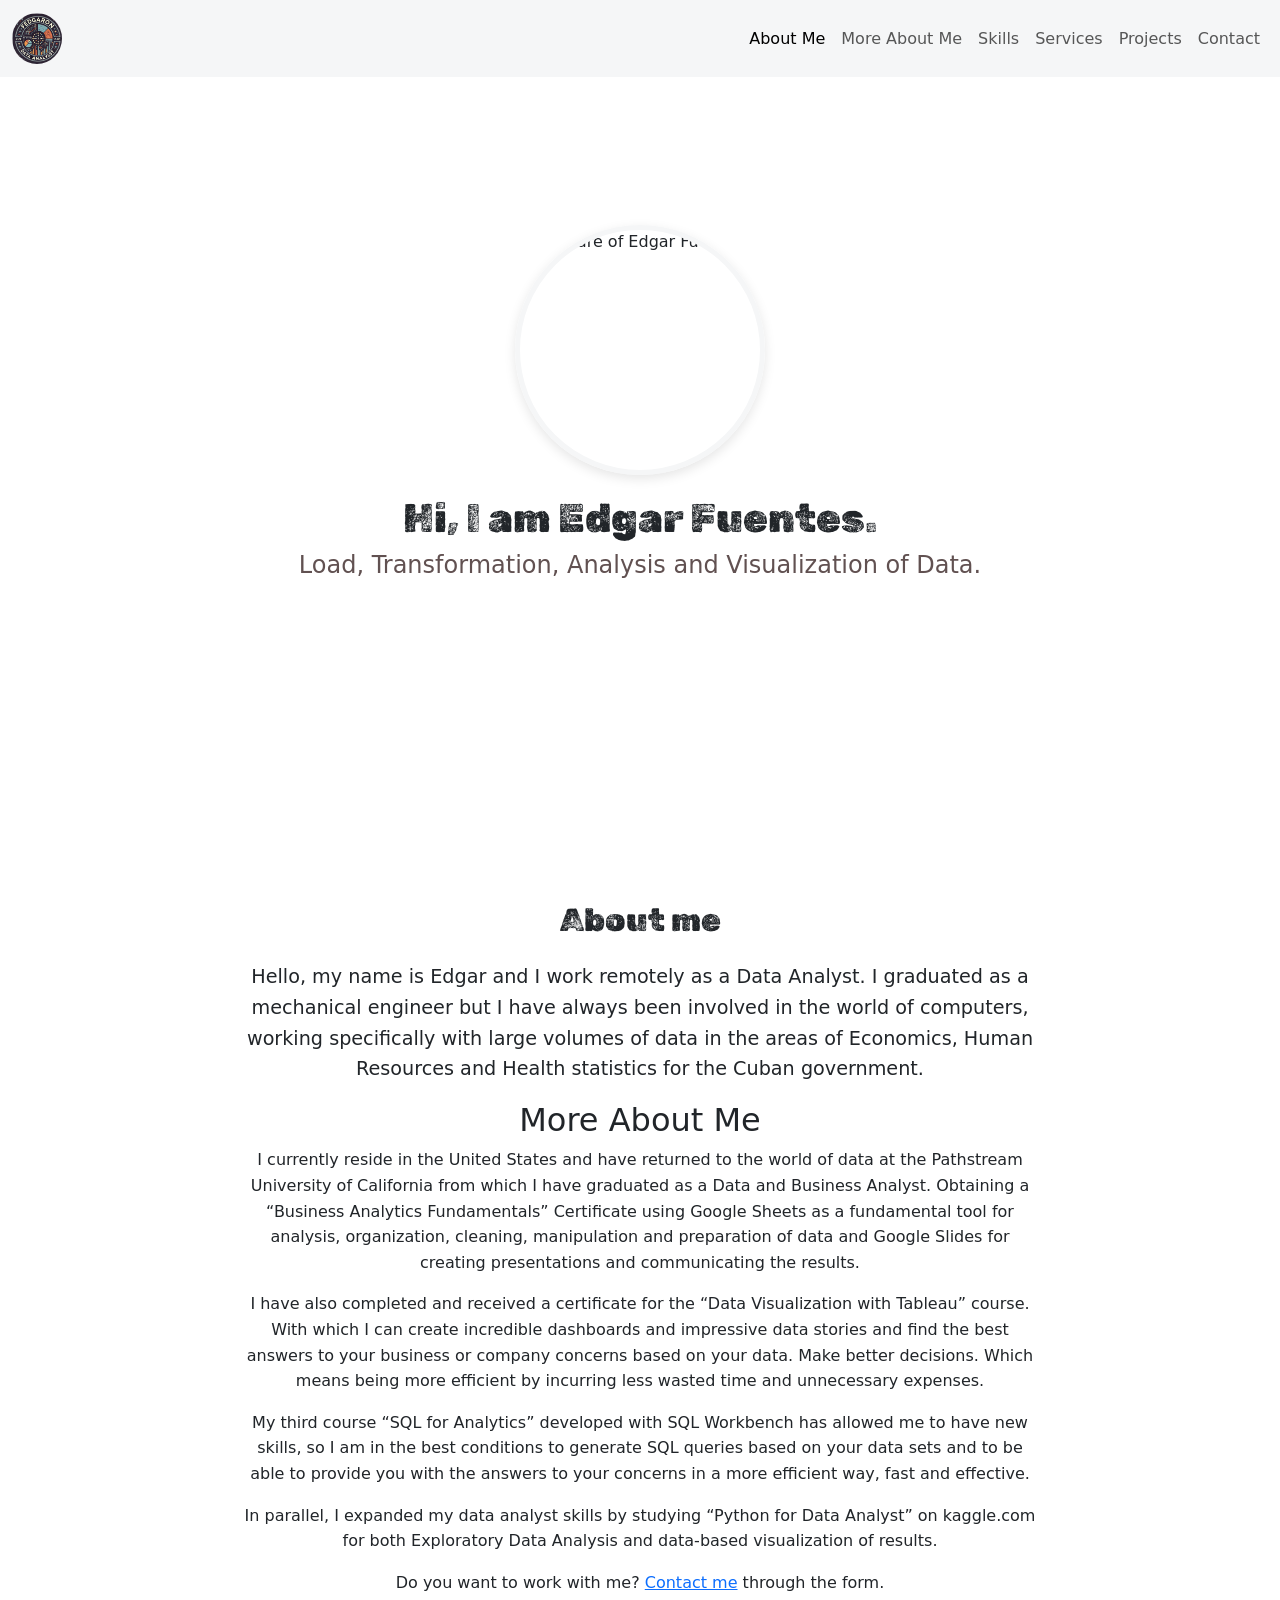
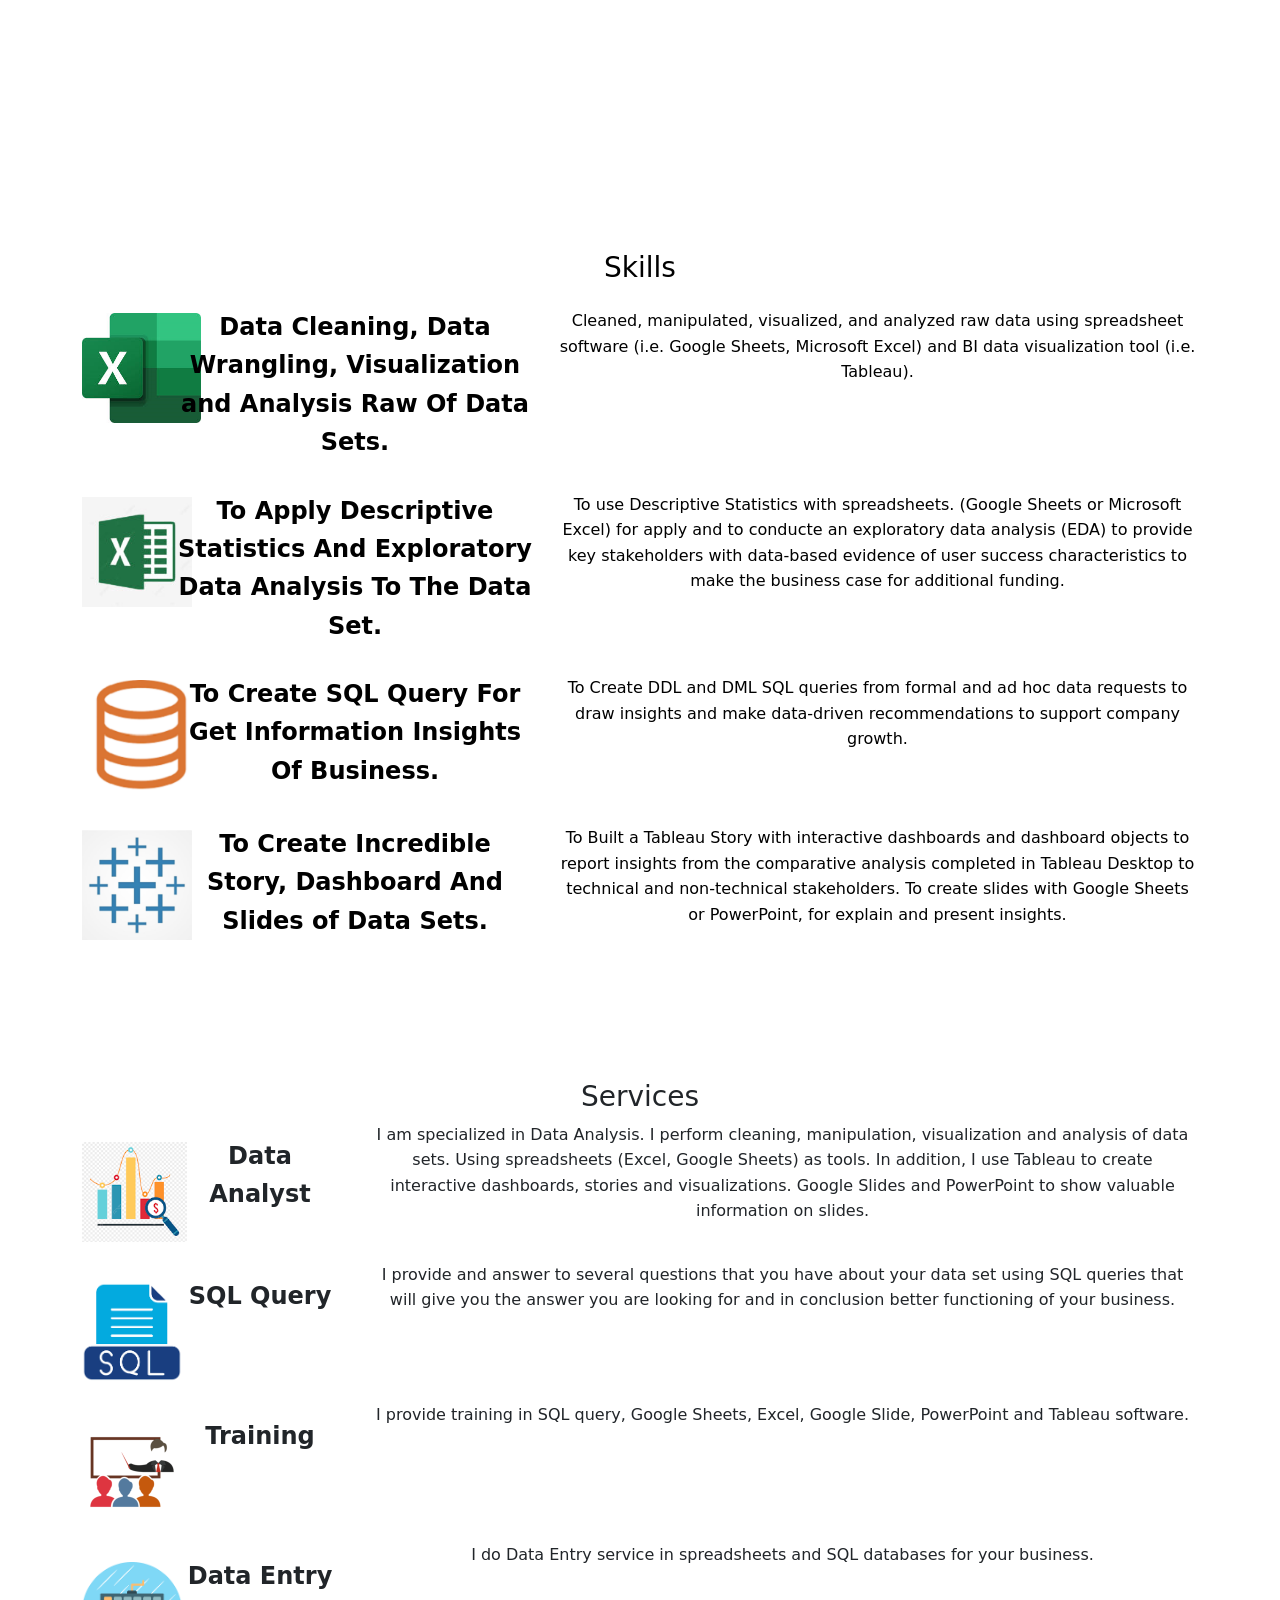
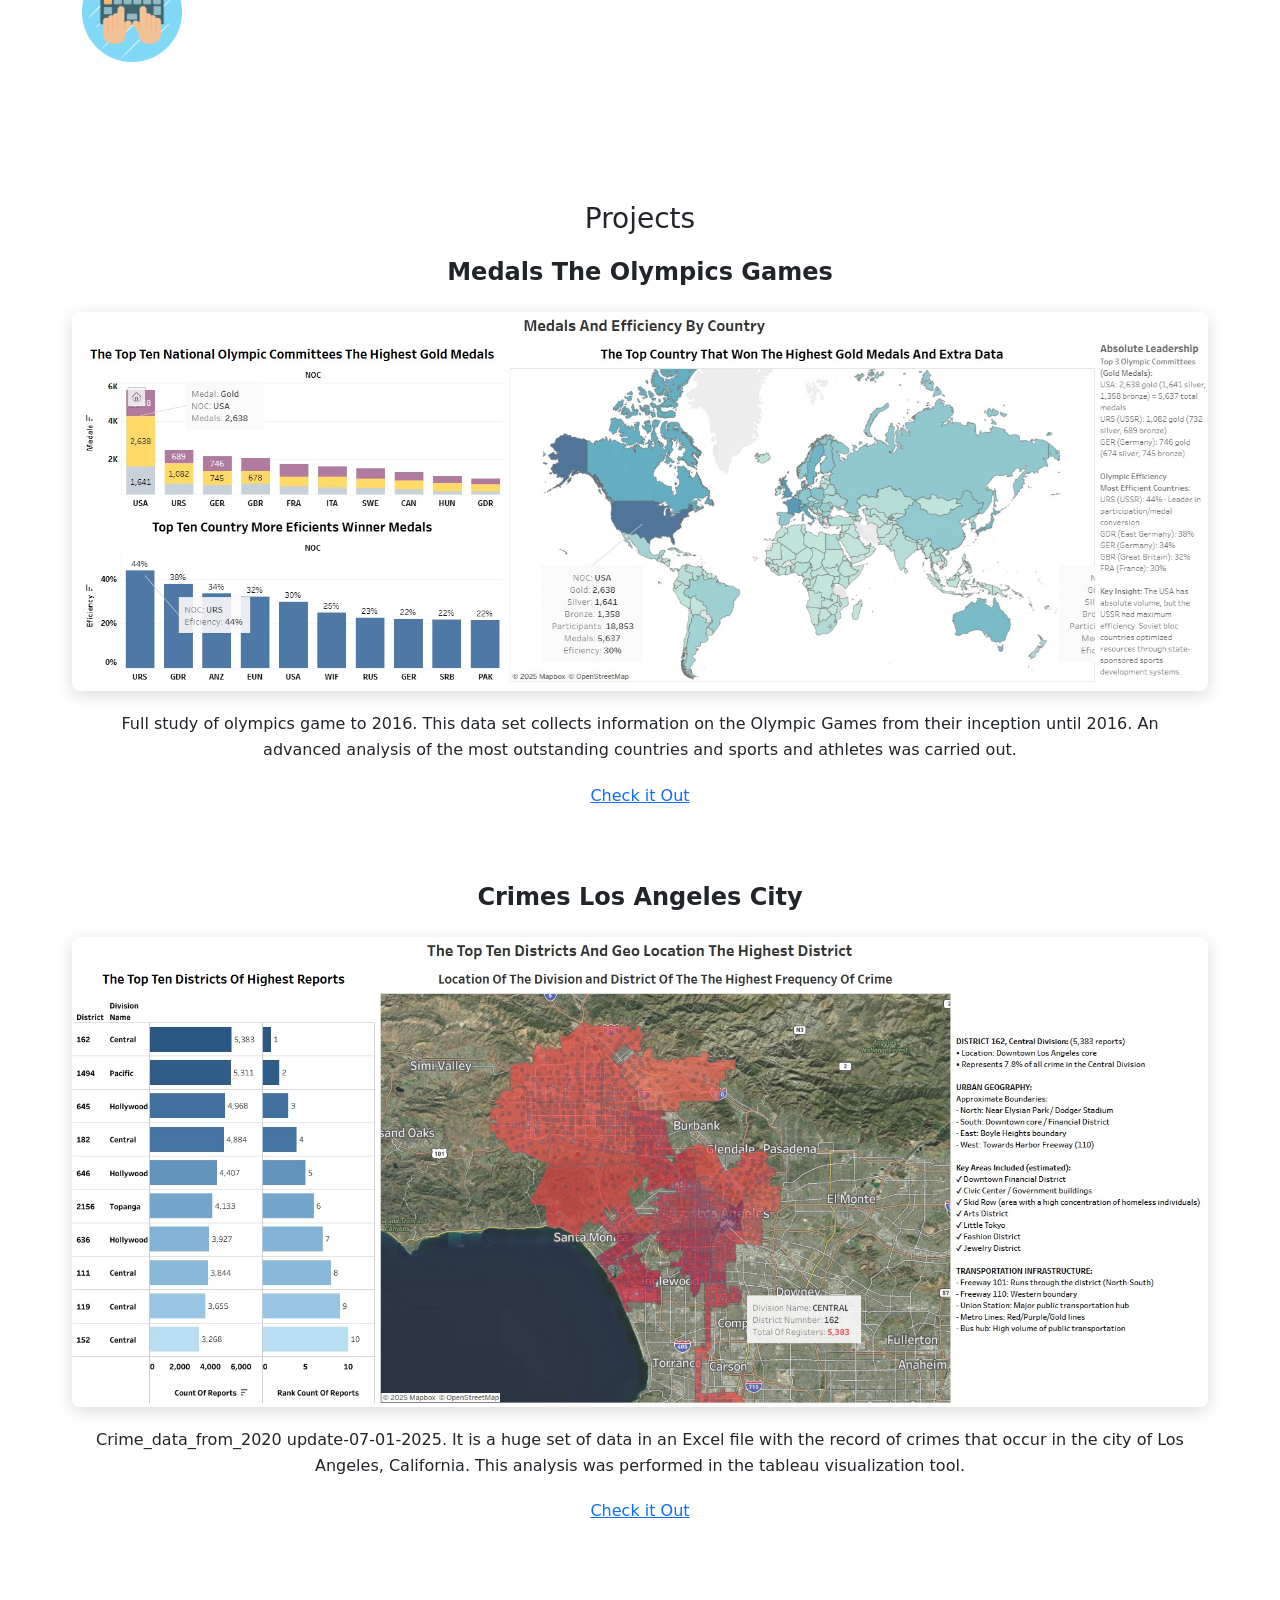
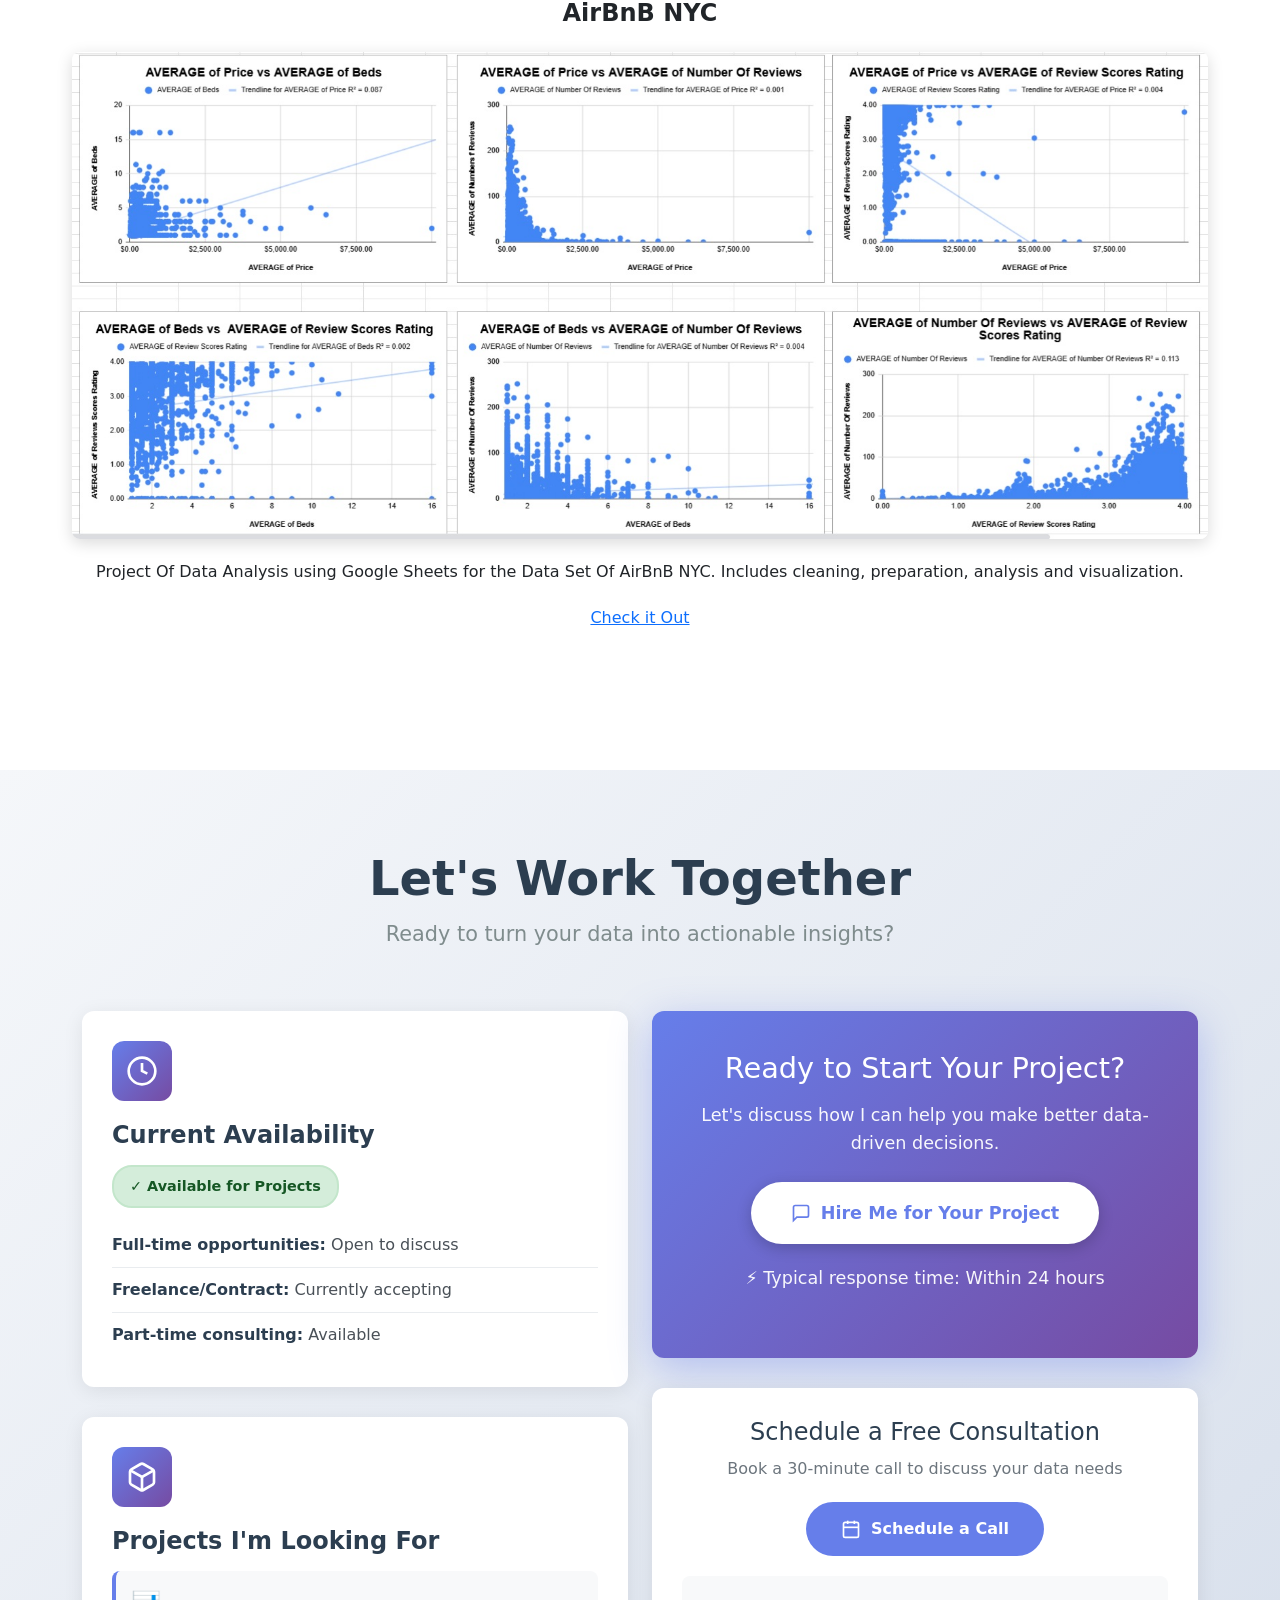
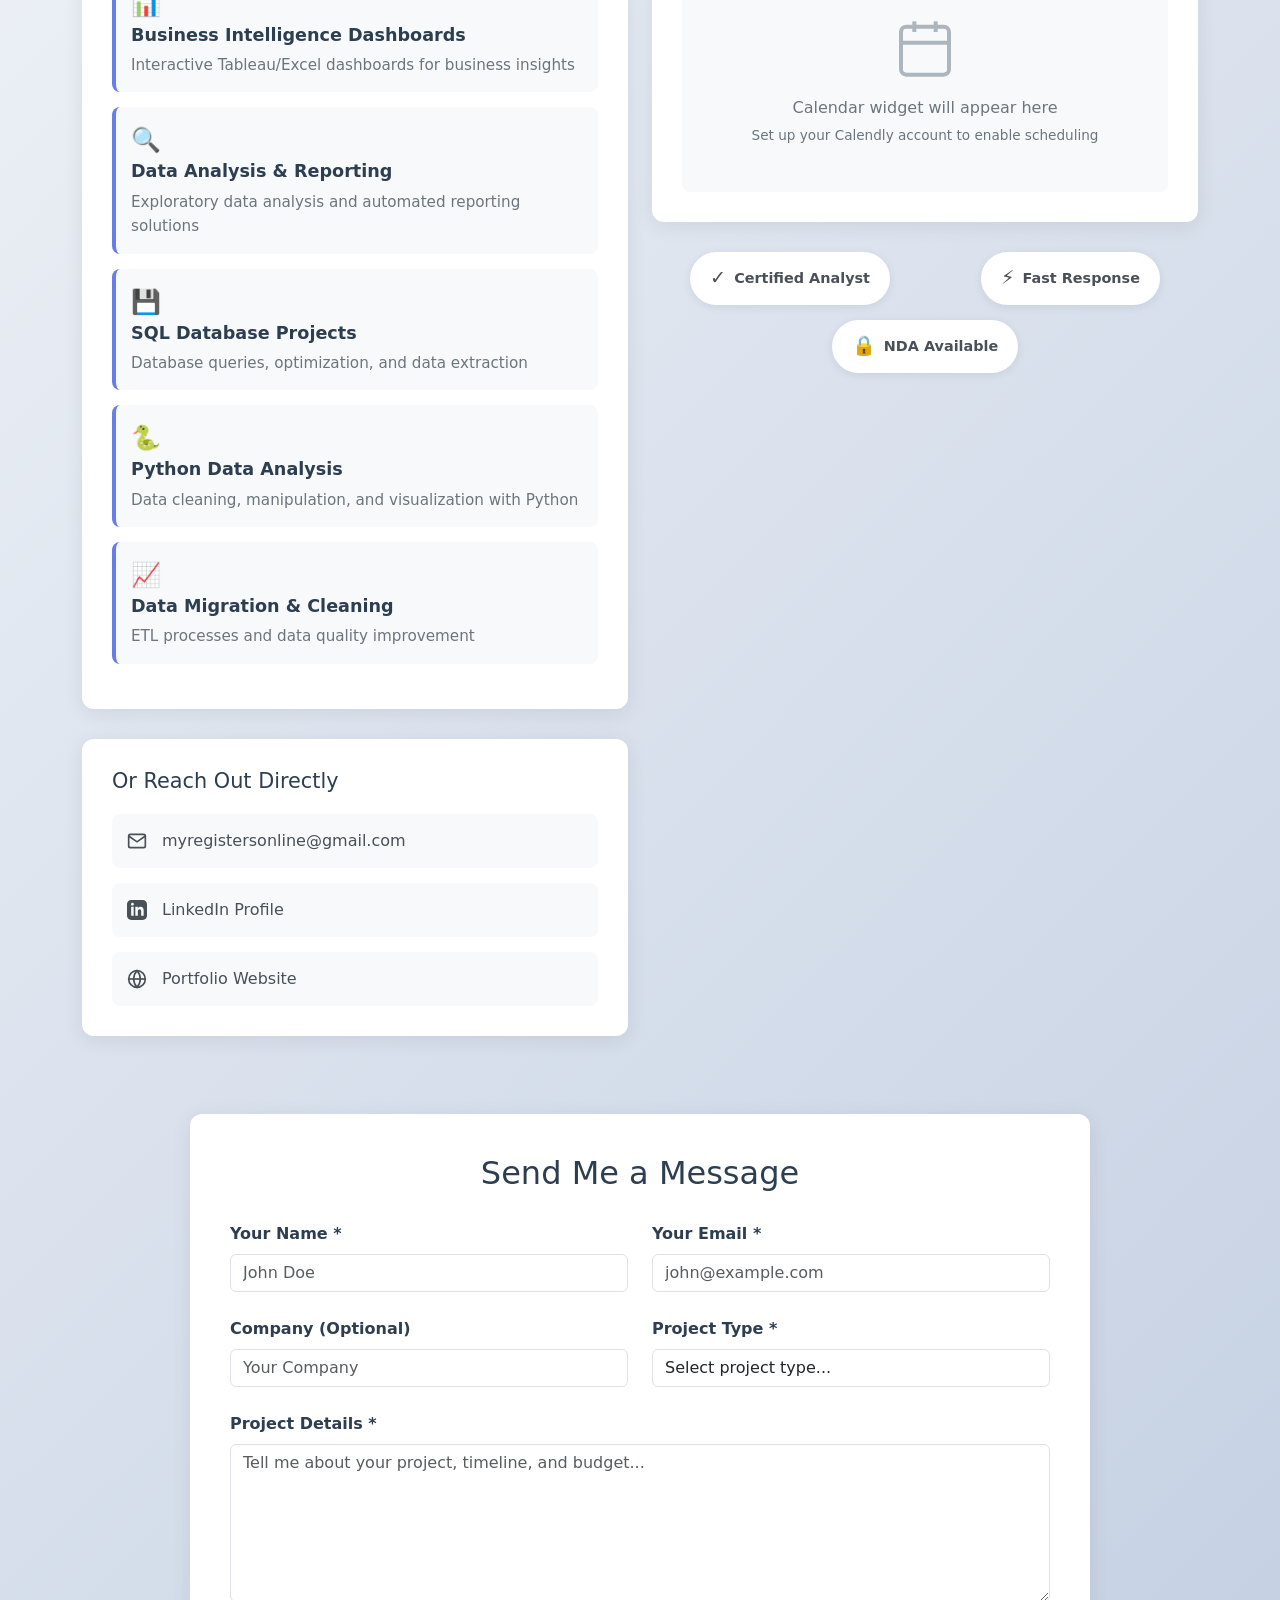
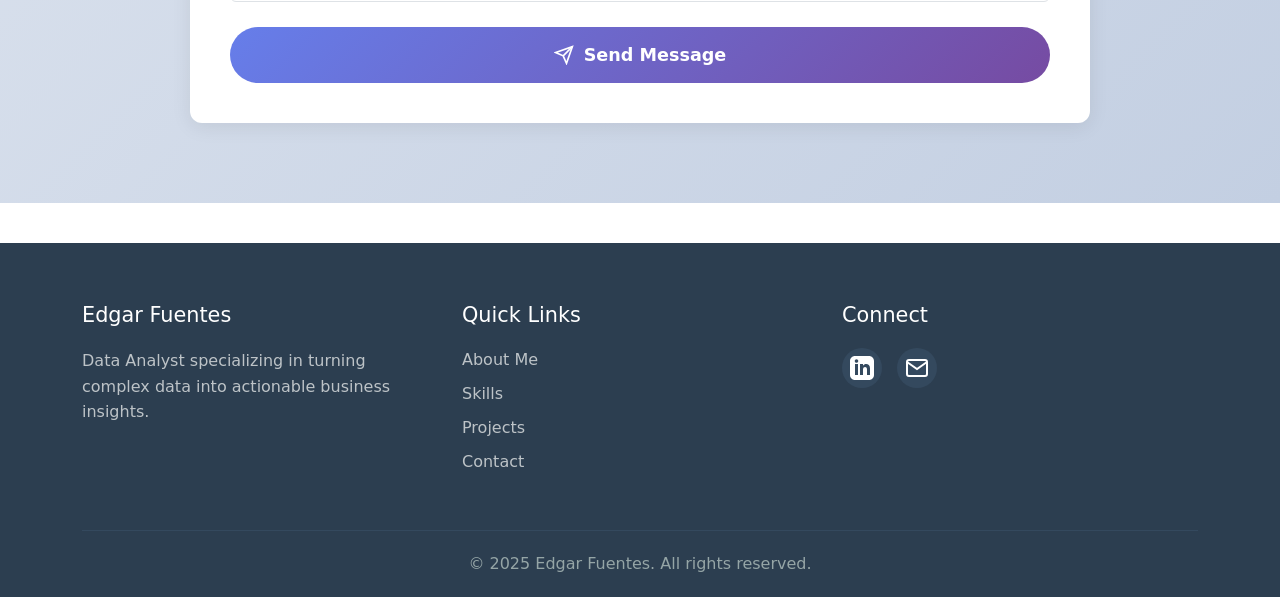
==== index.html @ d20f0233 "Update Calendly links in index.html" ====
<!DOCTYPE html>
<html lang="en">
    <head>
        <!-- meta datos -->
        <meta charset="UTF-8">
        <meta name="viewport" content="width=device-width, initial-scale=1.0">
        <meta name="author" content="Edgar Fuentes.">
        <meta name="description" content="Portfolio of Data Analyst of Edgar Fuentes.">
        <meta name="keywords" content="data entry, load and transform data, clean data, data vizualization, sql for data analysis, excel for data analysis, data wrangling, stadistics for analyst, python for data analyst, R for data analyst">

        <!-- mis estilos css -->
        <link rel="stylesheet" href="css/mistyles.css">

        <!-- favicon -->
        <link rel="icon" href="img/favicon/favicon2.png" type="img/x-icon">

        <!-- titulo de la ventana -->
        <title>Edgar Fuentes. | Data Analyst.</title>

        <!-- bootstrap css -->  
            <!-- 
                <link href="https://cdn.jsdelivr.net/npm/bootstrap@5.3.3/dist/css/bootstrap.min.css" rel="stylesheet" integrity="sha384-QWTKZyjpPEjISv5WaRU9OFeRpok6YctnYmDr5pNlyT2bRjXh0JMhjY6hW+ALEwIH" crossorigin="anonymous"> 
            -->
        <link rel="stylesheet" href="css/bootstrap.min.css">
        
        <!-- bootstrap icons -->
        <!-- 
            <link rel="stylesheet" href="https://cdn.jsdelivr.net/npm/bootstrap-icons@1.11.3/font/bootstrap-icons.min.css">
         -->
        <link rel="stylesheet" href="bootstrap-icons/bootstrap-icons-1.11.3/font/bootstrap-icons.min.css">

        <!-- letras desde google fonts -->
        <link rel="preconnect" href="https://fonts.googleapis.com">
        <link rel="preconnect" href="https://fonts.gstatic.com" crossorigin>
        <link href="https://fonts.googleapis.com/css2?family=Rubik+Dirt&display=swap" rel="stylesheet">

    </head>



    <body>

        <!-- task1: barra de navegacion con bootstrap -->
        <!-- ayuda de bootstrap -->
        <nav class="navbar navbar-expand-md navbar-light ">   
          <!-- bg-body-tertiary -->
          <div class="container-fluid">
                
            <button class="navbar-toggler" type="button" data-bs-toggle="collapse" data-bs-target="#navbarToggler" aria-controls="navbarToggler" aria-expanded="false" aria-label="Toggle navigation">
                  <span class="navbar-toggler-icon"></span>
            </button>

              <div class="collapse navbar-collapse" id="navbarToggler">
                  
                  <a class="navbar-brand" href="#"> <img src="img/logo/LOGO_EF_rojon.png" width="50" alt="Logo of page web" class="rounded-circle"> </a>
                  

                  <ul class="navbar-nav d-flex justify-content-center align-items-center" >
                    <li class="nav-item">
                      <a class="nav-link active" aria-current="page" href="#about-me">About Me</a>
                    </li>
                    <li class="nav-item">
                      <a class="nav-link" href="#more-about-me">More About Me</a>
                    </li>
                    <li class="nav-item">
                      <a class="nav-link" href="#skills">Skills</a>
                    </li>
                      <li class="nav-item">
                      <a class="nav-link" href="#services">Services</a>
                    </li>
                    <li class="nav-item">
                      <a class="nav-link" href="#projects">Projects</a>
                    </li>
                    <li class="nav-item">
                      <a class="nav-link" href="#pie">Contact</a>
                    </li>
                  
                  </ul>

              </div>

          </div>
        </nav>


        <!-- seccion principal o hero -->
        <section class="hero align-items-stretch">
          <div class="hero-principal d-flex flex-column justify-content-center align-items-center">
            <img class="hero-imagen-perfil" src="img/mifoto/EDGARPNGPF2.png" alt="Picture of Edgar Fuentes.">

            <h1>Hi, I am Edgar Fuentes.</h1>

            <h2>Load, Transformation, Analysis and Visualization of Data.</h2>


          </div>

          <!-- <div class="hero-inferior" >
            <img class="hero-inferior-imagen img-fluid" src="img/mifoto/ImgAlternaDA.png" alt="Description of skills with imagens">
            
          </div> -->

        </section>


        <!-- seccion about-me -->
        <section class="about-me dark-section" id="about-me">
          <div class="contenedor">
            <h2 class="title-section" >About me</h2>
            <p class="text-section">Hello, my name is Edgar and I work remotely as a Data Analyst. I graduated as a mechanical engineer 
              but I have always been involved in the world of computers, working specifically with large volumes of data in the areas 
              of Economics, Human Resources and Health statistics for the Cuban government.</p>
          
            <h2 id="more-about-me">More About Me</h2>
            <p>I currently reside in the United States and have returned to the world of data at the Pathstream University of California 
            from which I have graduated as a Data and Business Analyst. Obtaining a “Business Analytics Fundamentals” Certificate using 
            Google Sheets as a fundamental tool for analysis, organization, cleaning, manipulation and preparation of data and Google 
            Slides for creating presentations and communicating the results.
            </p>
            <p>I have also completed and received a certificate for the “Data Visualization with Tableau” course. With which I can create 
            incredible dashboards and impressive data stories and find the best answers to your business or company concerns based on 
            your data. Make better decisions. Which means being more efficient by incurring less wasted time and unnecessary expenses.
            </p>
            <p>My third course “SQL for Analytics” developed with SQL Workbench has allowed me to have new skills, so I am in the best 
            conditions to generate SQL queries based on your data sets and to be able to provide you with the answers to your concerns 
            in a more efficient way, fast and effective.
            </p>             
            <p>In parallel, I expanded my data analyst skills by studying “Python for Data Analyst” on kaggle.com for both Exploratory 
            Data Analysis and data-based visualization of results.
            </p>          
            <p>Do you want to work with me? <a href="#pie">Contact me</a> through the form.</p>          
          </div>
        </section>


        <!-- seccion skills -->
        <section class="skill clear-section" id="skills">
          <div class="container text-center">
            <h3>Skills</h3>

              <!-- skill1 link to project in excell-->
            <div class="row">
              
               <div class="col-12 col-md-1 columna">
                <a href="https://docs.google.com/spreadsheets/d/11v2DD8eXpqpRfH7jgCNhziT9vA78Yt4o/edit?usp=sharing&ouid=111590815924617377632&rtpof=true&sd=true">
                  <img class="img-skill" src="img/skills/excel-skills.png" >
                </a>
              </div>

              <div class="col-12 col-md-4 columna">
                <p class="title-skill">Data Cleaning, Data Wrangling, Visualization and Analysis Raw Of Data Sets.</p>   
              </div>
     
              <div class="col-12 col-md-7 columna">
                 <p class="paragraph-skill">  Cleaned, manipulated, visualized, and analyzed raw data using spreadsheet software (i.e. Google Sheets, Microsoft Excel) and BI data visualization tool (i.e. Tableau).<p>
              </div>

            </div>

              <!-- skill2 link to project google sheets-->
            <div class="row">
              <div class="col-12 col-md-1 columna">
                <a href="https://docs.google.com/spreadsheets/d/1q_scI_Z-BwaLS7QqM33oXo123ZeXnbiFTMmcVesoud0/edit?usp=sharing">
                  <img class="img-skill" src="img/skills/excel-skills-eda.png">
                </a>
              </div>

              <div class="col-12 col-md-4 columna">
                <p class="title-skill">
                  To Apply Descriptive Statistics And Exploratory Data Analysis To The Data Set.
                </p>
              </div>

              <div  class="col-12 col-md-7 columna">
                <p class="paragraph-skill">
                  To use Descriptive Statistics with spreadsheets. (Google Sheets or Microsoft Excel) for apply and to conducte an exploratory data analysis (EDA) to provide key stakeholders with data-based evidence of user success characteristics to make the business case for additional funding.
                </p>
              </div>
              
            </div>


              <!-- skill3 -->
            <div class="row">
              <div class="col-12 col-md-1 columna">
                <a href="">
                  <img class="img-skill" src="img/skills/sql-skills.png">
                </a>
              </div>

              <div class="col-12 col-md-4 columna">
                <p class="title-skill">
                  To Create SQL Query For Get Information Insights Of Business.
                </p>
              </div>

              <div  class="col-12 col-md-7 columna">
                <p class="paragraph-skill">
                  To Create DDL and DML SQL queries from formal and ad hoc data requests to draw insights and make data-driven recommendations to support company growth.
                </p>
              </div>
              
            </div>


            <!-- skill4 -->
            <div class="row">
              <div class="col-12 col-md-1 columna">
                  <!--a href="https://public.tableau.com/views/crunchbaseuupdate/StoryOfParticipantsAndRaisedPerRegionsForSerieA?:language=es-ES&:sid=&:redirect=auth&:display_count=n&:origin=viz_share_link"-->
                  <a href="https://public.tableau.com/shared/TCP2CHZKR?:display_count=n&:origin=viz_share_link">
                  <img class="img-skill" src="img/skills/tableau-skills.png">
                </a>
              </div>

              <div class="col-12 col-md-4 columna">
                <p class="title-skill">
                  To Create Incredible Story, Dashboard And Slides of Data Sets.
                </p>
              </div>

              <div  class="col-12 col-md-7 columna">
                <p class="paragraph-skill">
                  To Built a Tableau Story with interactive dashboards and dashboard objects to report insights from the comparative analysis completed in Tableau Desktop to technical and non-technical stakeholders. 
                    To create slides with Google Sheets or PowerPoint, for explain and present insights.
                </p>
              </div>
              
            </div>



           
          </div>
        </section>


        <!-- seccion services   -->
        <section class="service section-yellow-green" id="services">
          <div class="container text-center">
            <h3>Services</h3>

            <div class="row">
              <div class="col-12 col-md-1">
                <img class="img-service" src="img/services/data-analysis-services.png">
              </div>
              <div class="col-12 col-md-2"><p class="title-service">Data Analyst</p></div>
              <div class="col-12 col-md-9"><p>I am specialized in Data Analysis. I perform cleaning, manipulation, visualization and analysis of data sets. Using spreadsheets (Excel, Google Sheets) as tools. 
                  In addition, I use Tableau to create interactive dashboards, stories and visualizations. Google Slides and PowerPoint to show valuable information on slides.</p></div>
            </div>


            <div class="row">
              <div class="col-12 col-md-1">
                <img class="img-service" src="img/services/SQL-query-services.png">
              </div>
              <div class="col-12 col-md-2"><p class="title-service" >SQL Query</p></div>
              <div class="col-12 col-md-9"><p>I provide and answer to several questions that you have about your data set using SQL queries that will give you the answer you are looking for and in conclusion better functioning of your business.</p></div>
              
            </div>


            <div class="row">
              <div class="col-12 col-md-1"><img class="img-service" src="img/services/Training-services.png"></div>
              <div class="col-12 col-md-2"><p class="title-service">Training</p></div>
              <div class="col-12 col-md-9"><p>I provide training in SQL query, Google Sheets, Excel, Google Slide, PowerPoint and Tableau software.</p></div>
            </div>


            <div class="row">
               <div class="col-12 col-md-1"><img class="img-service" src="img/services/data-entry-services.png"></div>
              <div class="col-12 col-md-2"><p class="title-service" >Data Entry</p></div>
              <div class="col-12 col-md-9"><p>  I do Data Entry service in spreadsheets and SQL databases for your business.</p> </div>
            </div>


           
            
          </div>
          
        </section>


        <!-- seccion proyects -->
        <section class="project orange-section" id="projects">
          <div class="container  contenedor-project text-center d-flex flex-column justify-content-center align-items-center">

            <h3>Projects</h3>

           <!-- Proyecto # 1 -->
            <div class="row row-project">
              <div class="col-12 ">
                <p class="title-project">Medals The Olympics Games</p>
                 <a href="https://public.tableau.com/views/athlete_events_games/Whichcountryhaswonthemostgoldmedalswhichonehasthegreatestefficiencyandwhichoneistheoverallleader?:language=en-US&:sid=&:redirect=auth&:display_count=n&:origin=viz_share_link"> 
                  <img class="img-project" src="img/projects/country eficiency, location, medals.jpg">
                 </a>
                <p class="paragraph-project">
                  Full study of olympics game to 2016. This data set collects information on the Olympic Games 
                  from their inception until 2016. An advanced analysis of the most outstanding countries and 
                  sports and athletes was carried out.
                </p>
                <p class="link-project">
                   
                  <a href="https://public.tableau.com/views/athlete_events_games/Whichcountryhaswonthemostgoldmedalswhichonehasthegreatestefficiencyandwhichoneistheoverallleader?:language=en-US&:sid=&:redirect=auth&:display_count=n&:origin=viz_share_link">Check it Out</a>
                </p>

              </div>



                <!-- Proyecto # 2 -->
              <div class="col-12 ">
                <p class="title-project">Crimes Los Angeles City</p>
                  <a href="https://public.tableau.com/views/crime_data_1/TheTopTenDistrictsAndGeoLocationTheHighestDistrict?:language=en-US&:sid=&:redirect=auth&:display_count=n&:origin=viz_share_link">
                  <!--a href="https://public.tableau.com/shared/Y2W8DSB69?:display_count=n&:origin=viz_share_link"--> 
                  <img class="img-project" src="img/projects/top ten districts, location districts.jpg">
                    
                
                </a>
                <p class="paragraph-project">
                  Crime_data_from_2020 update-07-01-2025. It is a huge set of data in an Excel file with the 
                  record of crimes that occur in the city of Los Angeles, California. This analysis was performed 
                  in the tableau visualization tool.
                </p>
                <p class="link-project">
                    
                    <a href="https://public.tableau.com/views/crime_data_1/TheTopTenDistrictsAndGeoLocationTheHighestDistrict?:language=en-US&:sid=&:redirect=auth&:display_count=n&:origin=viz_share_link">Check it Out</a>
                  <!--a href="https://public.tableau.com/shared/Y2W8DSB69?:display_count=n&:origin=viz_share_link">Check it Out</a-->
                    
                </p>

              </div>


                  <!-- Proyecto # 3 -->
              <div class="col-12 ">
                <p class="title-project">AirBnB NYC</p>
                <a href="https://docs.google.com/spreadsheets/d/1BIOBxdyZHls4ZG-PmA1SL9GD4eJNhzodO7WGSFE1OuE/edit?usp=sharing"> 
                  <img class="img-project" src="img/projects/airbnb values multiples.jpg">
                </a>
                <p class="paragraph-project">
                  Project Of Data Analysis using Google Sheets for the Data Set Of AirBnB NYC. Includes cleaning, 
                  preparation, analysis and visualization.
                </p>
                <p class="link-project">
                  <a href="https://docs.google.com/spreadsheets/d/1BIOBxdyZHls4ZG-PmA1SL9GD4eJNhzodO7WGSFE1OuE/edit?usp=sharing">Check it Out</a>
                </p>

              </div>



            </div>
          </div>

        </section>

        <!-- seccion del pie de pagina -->
        <!-- ==================== CONTACT SECTION ==================== -->
<section id="contacto" class="contact-section">
    <div class="container">
        <!-- Título principal -->
        <h2 class="contact-title">Let's Work Together</h2>
        <p class="contact-subtitle">Ready to turn your data into actionable insights?</p>
        
        <!-- Contenedor principal de contacto -->
        <div class="row contact-content">
            
            <!-- Columna izquierda: Información -->
            <div class="col-lg-6 contact-info">
                
                <!-- Disponibilidad -->
                <div class="availability-card">
                    <div class="card-icon">
                        <svg xmlns="http://www.w3.org/2000/svg" width="32" height="32" viewBox="0 0 24 24" fill="none" stroke="currentColor" stroke-width="2">
                            <circle cx="12" cy="12" r="10"></circle>
                            <polyline points="12 6 12 12 16 14"></polyline>
                        </svg>
                    </div>
                    <div class="card-content">
                        <h3>Current Availability</h3>
                        <p class="status-badge available">✓ Available for Projects</p>
                        <ul class="availability-list">
                            <li><strong>Full-time opportunities:</strong> Open to discuss</li>
                            <li><strong>Freelance/Contract:</strong> Currently accepting</li>
                            <li><strong>Part-time consulting:</strong> Available</li>
                        </ul>
                    </div>
                </div>
                
                <!-- Tipos de proyectos -->
                <div class="projects-card">
                    <div class="card-icon">
                        <svg xmlns="http://www.w3.org/2000/svg" width="32" height="32" viewBox="0 0 24 24" fill="none" stroke="currentColor" stroke-width="2">
                            <path d="M21 16V8a2 2 0 0 0-1-1.73l-7-4a2 2 0 0 0-2 0l-7 4A2 2 0 0 0 3 8v8a2 2 0 0 0 1 1.73l7 4a2 2 0 0 0 2 0l7-4A2 2 0 0 0 21 16z"></path>
                            <polyline points="3.27 6.96 12 12.01 20.73 6.96"></polyline>
                            <line x1="12" y1="22.08" x2="12" y2="12"></line>
                        </svg>
                    </div>
                    <div class="card-content">
                        <h3>Projects I'm Looking For</h3>
                        <ul class="projects-list">
                            <li>
                                <span class="project-icon">📊</span>
                                <strong>Business Intelligence Dashboards</strong>
                                <p>Interactive Tableau/Excel dashboards for business insights</p>
                            </li>
                            <li>
                                <span class="project-icon">🔍</span>
                                <strong>Data Analysis & Reporting</strong>
                                <p>Exploratory data analysis and automated reporting solutions</p>
                            </li>
                            <li>
                                <span class="project-icon">💾</span>
                                <strong>SQL Database Projects</strong>
                                <p>Database queries, optimization, and data extraction</p>
                            </li>
                            <li>
                                <span class="project-icon">🐍</span>
                                <strong>Python Data Analysis</strong>
                                <p>Data cleaning, manipulation, and visualization with Python</p>
                            </li>
                            <li>
                                <span class="project-icon">📈</span>
                                <strong>Data Migration & Cleaning</strong>
                                <p>ETL processes and data quality improvement</p>
                            </li>
                        </ul>
                    </div>
                </div>
                
                <!-- Información de contacto directa -->
                <div class="contact-methods">
                    <h3>Or Reach Out Directly</h3>
                    <div class="contact-items">
                        <a href="mailto:myregistersonline@gmail.com" class="contact-item">
                            <svg xmlns="http://www.w3.org/2000/svg" width="20" height="20" viewBox="0 0 24 24" fill="none" stroke="currentColor" stroke-width="2">
                                <path d="M4 4h16c1.1 0 2 .9 2 2v12c0 1.1-.9 2-2 2H4c-1.1 0-2-.9-2-2V6c0-1.1.9-2 2-2z"></path>
                                <polyline points="22,6 12,13 2,6"></polyline>
                            </svg>
                            <span>myregistersonline@gmail.com</span>
                        </a>
                        
                        <a href="https://www.linkedin.com/in/eddataanalyst" target="_blank" class="contact-item">
                            <svg xmlns="http://www.w3.org/2000/svg" width="20" height="20" viewBox="0 0 24 24" fill="currentColor">
                                <path d="M19 0h-14c-2.761 0-5 2.239-5 5v14c0 2.761 2.239 5 5 5h14c2.762 0 5-2.239 5-5v-14c0-2.761-2.238-5-5-5zm-11 19h-3v-11h3v11zm-1.5-12.268c-.966 0-1.75-.79-1.75-1.764s.784-1.764 1.75-1.764 1.75.79 1.75 1.764-.783 1.764-1.75 1.764zm13.5 12.268h-3v-5.604c0-3.368-4-3.113-4 0v5.604h-3v-11h3v1.765c1.396-2.586 7-2.777 7 2.476v6.759z"/>
                            </svg>
                            <span>LinkedIn Profile</span>
                        </a>
                        
                        <a href="https://edgarworks.github.io/" class="contact-item">
                            <svg xmlns="http://www.w3.org/2000/svg" width="20" height="20" viewBox="0 0 24 24" fill="none" stroke="currentColor" stroke-width="2">
                                <circle cx="12" cy="12" r="10"></circle>
                                <line x1="2" y1="12" x2="22" y2="12"></line>
                                <path d="M12 2a15.3 15.3 0 0 1 4 10 15.3 15.3 0 0 1-4 10 15.3 15.3 0 0 1-4-10 15.3 15.3 0 0 1 4-10z"></path>
                            </svg>
                            <span>Portfolio Website</span>
                        </a>
                    </div>
                </div>
                
            </div>
            
            <!-- Columna derecha: CTA y Calendario -->
            <div class="col-lg-6 contact-cta">
                
                <!-- Botón principal -->
                <div class="cta-box">
                    <h3>Ready to Start Your Project?</h3>
                    <p>Let's discuss how I can help you make better data-driven decisions.</p>
                    
                    <a href="mailto:myregistersonline@gmail.com?subject=Project Inquiry - Data Analysis" class="btn-primary-large">
                        <svg xmlns="http://www.w3.org/2000/svg" width="20" height="20" viewBox="0 0 24 24" fill="none" stroke="currentColor" stroke-width="2">
                            <path d="M21 15a2 2 0 0 1-2 2H7l-4 4V5a2 2 0 0 1 2-2h14a2 2 0 0 1 2 2z"></path>
                        </svg>
                        Hire Me for Your Project
                    </a>
                    
                    <p class="response-time">⚡ Typical response time: Within 24 hours</p>
                </div>
                
                <!-- Calendario Calendly (Placeholder) -->
                <div class="calendar-box">
                    <h3>Schedule a Free Consultation</h3>
                    <p>Book a 30-minute call to discuss your data needs</p>
                    
                    <!-- OPCIÓN 1: Botón para abrir Calendly -->
                    <a href="https://calendly.com/myregistersonlineefc/30min" target="_blank" class="btn-calendar">
                        <svg xmlns="http://www.w3.org/2000/svg" width="20" height="20" viewBox="0 0 24 24" fill="none" stroke="currentColor" stroke-width="2">
                            <rect x="3" y="4" width="18" height="18" rx="2" ry="2"></rect>
                            <line x1="16" y1="2" x2="16" y2="6"></line>
                            <line x1="8" y1="2" x2="8" y2="6"></line>
                            <line x1="3" y1="10" x2="21" y2="10"></line>
                        </svg>
                        Schedule a Call
                    </a>
                    
                    <!-- OPCIÓN 2: Widget embebido de Calendly -->
                    <!-- Descomenta esto cuando tengas tu link de Calendly -->
                    <!--
                    <div class="calendly-inline-widget" 
                         data-url="https://calendly.com/myregistersonlineefc/30min" 
                         style="min-width:320px;height:630px;">
                    </div>
                    <script type="text/javascript" src="https://assets.calendly.com/assets/external/widget.js" async></script>
                    -->
                    
                    <div class="calendar-placeholder">
                        <svg xmlns="http://www.w3.org/2000/svg" width="64" height="64" viewBox="0 0 24 24" fill="none" stroke="currentColor" stroke-width="1.5">
                            <rect x="3" y="4" width="18" height="18" rx="2" ry="2"></rect>
                            <line x1="16" y1="2" x2="16" y2="6"></line>
                            <line x1="8" y1="2" x2="8" y2="6"></line>
                            <line x1="3" y1="10" x2="21" y2="10"></line>
                            <line x1="8" y1="14" x2="8" y2="14.01"></line>
                            <line x1="12" y1="14" x2="12" y2="14.01"></line>
                            <line x1="16" y1="14" x2="16" y2="14.01"></line>
                            <line x1="8" y1="18" x2="8" y2="18.01"></line>
                            <line x1="12" y1="18" x2="12" y2="18.01"></line>
                        </svg>
                        <p>Calendar widget will appear here</p>
                        <p class="small-text">Set up your Calendly account to enable scheduling</p>
                    </div>
                </div>
                
                <!-- Badges de confianza -->
                <div class="trust-badges">
                    <div class="badge-item">
                        <span class="badge-icon">✓</span>
                        <span>Certified Analyst</span>
                    </div>
                    <div class="badge-item">
                        <span class="badge-icon">⚡</span>
                        <span>Fast Response</span>
                    </div>
                    <div class="badge-item">
                        <span class="badge-icon">🔒</span>
                        <span>NDA Available</span>
                    </div>
                </div>
                
            </div>
        </div>
        
        <!-- Formulario de contacto (opcional) -->
        <div class="row mt-5">
            <div class="col-12">
                <div class="contact-form-box">
                    <h3>Send Me a Message</h3>
                    <form class="contact-form" action="mailto:myregistersonline@gmail.com" method="post" enctype="text/plain">
                        <div class="row">
                            <div class="col-md-6">
                                <div class="form-group">
                                    <label for="name">Your Name *</label>
                                    <input type="text" id="name" name="name" class="form-control" required placeholder="John Doe">
                                </div>
                            </div>
                            <div class="col-md-6">
                                <div class="form-group">
                                    <label for="email">Your Email *</label>
                                    <input type="email" id="email" name="email" class="form-control" required placeholder="john@example.com">
                                </div>
                            </div>
                        </div>
                        <div class="row">
                            <div class="col-md-6">
                                <div class="form-group">
                                    <label for="company">Company (Optional)</label>
                                    <input type="text" id="company" name="company" class="form-control" placeholder="Your Company">
                                </div>
                            </div>
                            <div class="col-md-6">
                                <div class="form-group">
                                    <label for="project-type">Project Type *</label>
                                    <select id="project-type" name="project-type" class="form-control" required>
                                        <option value="">Select project type...</option>
                                        <option value="dashboard">Dashboard Development</option>
                                        <option value="analysis">Data Analysis</option>
                                        <option value="sql">SQL Database Project</option>
                                        <option value="python">Python Analysis</option>
                                        <option value="consulting">Consulting</option>
                                        <option value="other">Other</option>
                                    </select>
                                </div>
                            </div>
                        </div>
                        <div class="form-group">
                            <label for="message">Project Details *</label>
                            <textarea id="message" name="message" class="form-control" rows="6" required placeholder="Tell me about your project, timeline, and budget..."></textarea>
                        </div>
                        <button type="submit" class="btn-submit">
                            <svg xmlns="http://www.w3.org/2000/svg" width="20" height="20" viewBox="0 0 24 24" fill="none" stroke="currentColor" stroke-width="2">
                                <line x1="22" y1="2" x2="11" y2="13"></line>
                                <polygon points="22 2 15 22 11 13 2 9 22 2"></polygon>
                            </svg>
                            Send Message
                        </button>
                    </form>
                </div>
            </div>
        </div>
        
    </div>
</section>

<!-- ==================== FOOTER ==================== -->
<footer class="pie-de-pagina" id="pie">
    <div class="container">
        <div class="row">
            <div class="col-md-4">
                <h4>Edgar Fuentes</h4>
                <p>Data Analyst specializing in turning complex data into actionable business insights.</p>
            </div>
            <div class="col-md-4">
                <h4>Quick Links</h4>
                <ul class="footer-links">
                    <li><a href="#about-me">About Me</a></li>
                    <li><a href="#skills">Skills</a></li>
                    <li><a href="#projects">Projects</a></li>
                    <li><a href="#contacto">Contact</a></li>
                </ul>
            </div>
            <div class="col-md-4">
                <h4>Connect</h4>
                <div class="social-links">
                    <a href="https://www.linkedin.com/in/eddataanalyst" target="_blank" aria-label="LinkedIn">
                        <svg xmlns="http://www.w3.org/2000/svg" width="24" height="24" viewBox="0 0 24 24" fill="currentColor">
                            <path d="M19 0h-14c-2.761 0-5 2.239-5 5v14c0 2.761 2.239 5 5 5h14c2.762 0 5-2.239 5-5v-14c0-2.761-2.238-5-5-5zm-11 19h-3v-11h3v11zm-1.5-12.268c-.966 0-1.75-.79-1.75-1.764s.784-1.764 1.75-1.764 1.75.79 1.75 1.764-.783 1.764-1.75 1.764zm13.5 12.268h-3v-5.604c0-3.368-4-3.113-4 0v5.604h-3v-11h3v1.765c1.396-2.586 7-2.777 7 2.476v6.759z"/>
                        </svg>
                    </a>
                    <a href="mailto:myregistersonline@gmail.com" aria-label="Email">
                        <svg xmlns="http://www.w3.org/2000/svg" width="24" height="24" viewBox="0 0 24 24" fill="none" stroke="currentColor" stroke-width="2">
                            <path d="M4 4h16c1.1 0 2 .9 2 2v12c0 1.1-.9 2-2 2H4c-1.1 0-2-.9-2-2V6c0-1.1.9-2 2-2z"></path>
                            <polyline points="22,6 12,13 2,6"></polyline>
                        </svg>
                    </a>
                </div>
            </div>
        </div>
        <div class="footer-bottom">
            <p>© 2025 Edgar Fuentes. All rights reserved.</p>
        </div>
    </div>
</footer>


        

        <!--
        <footer class="pie-de-pagina" id="pie">
          <div class="container text-center">
              &copy; 2023 Edgar Fuentes. Copyright. <br>
              <a href="https://www.linkedin.com/in/eddataanalyst" target="_blank">LinkedIn</a> <br>              
              <a href="mailto:myregistersonline@gmail.com">Email</a> <br>
              
          </div>
        </footer><footer >
        -->
     

        
        <!-- bootstrap js -->
        <!-- <script src="https://cdn.jsdelivr.net/npm/bootstrap@5.3.3/dist/js/bootstrap.bundle.min.js" integrity="sha384-YvpcrYf0tY3lHB60NNkmXc5s9fDVZLESaAA55NDzOxhy9GkcIdslK1eN7N6jIeHz" crossorigin="anonymous"></script>    -->
        <script src="js/bootstrap.bundle.min.js"></script>
    </body>
</html>
---- css/mistyles.css ----
/*  
PORTFOLIO CSS - VERSION MEJORADA
Optimizado para mejor visualización de imágenes y responsividad
*/

/* ==================== NAVBAR ==================== */
.navbar {
    padding: 2rem;
    background-color: #f5f6f7;
}

.navbar-collapse {
    align-items: center;
    justify-content: space-between;
}

/* ==================== ESTILOS GENERALES ==================== */
section {
    display: flex;
    flex-direction: column;
    justify-content: center;
    align-items: center;
    padding: 40px 20px;
    margin: 40px 0;
}

h1 {
    font-size: 2.5rem;
    font-family: "Rubik Dirt", system-ui;
    font-weight: 400;
    font-style: normal;
}

.clear-section {
    color: black;
    background-color: white;
}

.contenedor .title-section,
.contenedor .title-service {
    font-size: 2rem;
    padding: 15px;
    font-family: 'Rubik Dirt', cursive;
}

.contenedor .text-section {
    font-size: 1.2rem;
}

/* ==================== HERO SECTION ==================== */
.hero {
    background-color: white;
    min-height: 450px;
    text-align: center;
    margin-bottom: 50px;
}

.hero-principal {
    padding: 3rem;
}

/* IMAGEN DE PERFIL - Aumentada para mayor impacto */
.hero-imagen-perfil {
    width: 250px;              /* Aumentado de 200px */
    height: 250px;             /* Aumentado de 200px */
    border-radius: 50%;
    margin: 20px;
    object-fit: cover;         /* Asegura que la imagen se vea bien */
    border: 5px solid #f5f6f7; /* Añade borde sutil */
    box-shadow: 0 4px 12px rgba(0, 0, 0, 0.1); /* Añade sombra */
}

.hero-principal h2 {
    font-size: 1.5rem;
    color: #615151;
}

/* ==================== ABOUT ME ==================== */
.about-me {
    padding: 10px;
    margin: 20px;
}

.about-me .contenedor {
    max-width: 800px;
    text-align: center;
    padding: 100px 0;
    margin: 50px 0;
}

/* ==================== SKILLS SECTION ==================== */
.skill {
    padding: 40px 20px;
}

.title-skill {
    font-size: 1.5rem;         /* Aumentado para mejor jerarquía */
    font-weight: bold;
    margin: 15px 0;
}

/* ICONOS DE SKILLS - Aumentados significativamente */
.img-skill {
    margin-top: 20px;
    margin-bottom: 20px;
    height: 100px;              /* Aumentado de 50px - 100% más grande */
    width: auto;                /* Mantiene proporción */
    object-fit: contain;        /* Mantiene la imagen completa visible */
    transition: transform 0.3s ease; /* Añade efecto hover */
}

.img-skill:hover {
    transform: scale(1.1);      /* Efecto de zoom al pasar el mouse */
}

.paragraph-skill {
    font-size: 1rem;
    line-height: 1.6;
    margin-top: 15px;
}

/* ==================== SERVICES SECTION ==================== */
.service {
    padding: 40px 20px;
}

.title-service {
    font-size: 1.5rem;
    font-weight: bold;
    margin: 15px 0;
}

/* ICONOS DE SERVICIOS - Aumentados */
.img-service {
    margin-top: 20px;
    margin-bottom: 20px;
    height: 90px;               /* Aumentado de 50px */
    width: auto;
    object-fit: contain;
    transition: transform 0.3s ease;
}

.img-service:hover {
    transform: scale(1.1);
}

/* ==================== PROJECTS SECTION ==================== */
.project {
    padding: 40px 20px;
}

.title-project {
    font-size: 1.5rem;
    font-weight: bold;
    margin: 10px 0;
}

/* IMAGENES DE PROYECTOS - Optimizado para dashboards anchos */
.img-project {
    margin: 20px auto;          /* Centra la imagen */
    height: auto;               /* Altura automática para mantener proporción */
    width: 95%;                 /* Usa casi todo el ancho disponible */
    max-width: 1100px;          /* AUMENTADO: Ancho máximo para dashboards panorámicos */
    object-fit: contain;        /* Muestra imagen completa sin recortar */
    border-radius: 8px;         /* Bordes redondeados modernos */
    box-shadow: 0 4px 16px rgba(0, 0, 0, 0.15); /* Sombra para profundidad */
    transition: transform 0.3s ease, box-shadow 0.3s ease;
    display: block;             /* Asegura que se comporte como bloque */
}

.img-project:hover {
    transform: translateY(-5px); /* Levanta la imagen al hover */
    box-shadow: 0 8px 24px rgba(0, 0, 0, 0.2); /* Sombra más pronunciada */
}

.paragraph-project {
    margin: 20px;
    font-size: 1rem;
    line-height: 1.6;
}

.link-project {
    margin-bottom: 60px;
}

.project .contenedor-project {
    max-width: 1400px;          /* AUMENTADO: Más espacio para dashboards anchos */
    text-align: center;
    padding: 0 20px;            /* Añade padding lateral */
    width: 100%;                /* Usa todo el ancho disponible */
}

.row-project {
    justify-content: center;
    align-items: center;
    text-align: center;
}

/* ==================== FOOTER ==================== */
.pie-de-pagina {
    padding: 10px;
    background-color: #f5f6f7;
    color: black;
}

/* ==================== RESPONSIVE DESIGN ==================== */

/* Tablets y dispositivos medianos (768px - 991px) */
@media screen and (max-width: 991px) {
    .img-project {
        max-width: 95%;         /* Usa casi todo el ancho en tablets */
        width: 95%;
        height: auto;           /* Altura automática */
    }
    
    .img-skill {
        height: 80px;           /* Reduce un poco en tablets */
    }
    
    .img-service {
        height: 75px;
    }
}

/* Móviles y dispositivos pequeños (max 767px) */
@media screen and (max-width: 767px) {
    /* Esconde el logo en móviles */
    .navbar-brand {
        display: none;
    }
    
    /* Ajusta imagen de perfil en móviles */
    .hero-imagen-perfil {
        width: 200px;
        height: 200px;
    }
    
    /* Reduce iconos de skills en móviles */
    .img-skill {
        height: 70px;
    }
    
    .img-service {
        height: 65px;
    }
    
    /* Ajusta proyectos para móviles */
    .img-project {
        max-width: 100%;        /* Usa todo el ancho disponible */
        height: auto;           /* Altura automática */
    }
    
    /* Reduce padding en secciones */
    section {
        padding: 20px 10px;
        margin: 20px 0;
    }
    
    .skill,
    .service,
    .project {
        padding: 20px 10px;
    }
    
    /* Ajusta tamaños de fuente */
    h1 {
        font-size: 2rem;
    }
    
    .contenedor .title-section,
    .contenedor .title-service {
        font-size: 1.5rem;
    }
    
    .title-skill,
    .title-service,
    .title-project {
        font-size: 1.2rem;
    }
}

/* Dispositivos muy pequeños (max 480px) */
@media screen and (max-width: 480px) {
    .hero-imagen-perfil {
        width: 180px;
        height: 180px;
    }
    
    .img-project {
        max-width: 100%;
        height: auto;
    }
    
    .img-skill {
        height: 60px;
    }
    
    .img-service {
        height: 55px;
    }
}

/* Pantallas grandes (1200px+) */
@media screen and (min-width: 1200px) {
    .img-project {
        max-width: 1300px;      /* MUY ANCHO para pantallas grandes */
        width: 98%;             /* Usa casi todo el ancho de pantalla */
        height: auto;           /* Altura automática */
    }
    
    .img-skill {
        height: 110px;
    }
    
    .img-service {
        height: 100px;
    }
    
    .project .contenedor-project {
        max-width: 1200px;
    }
}

/* ==================== MEJORAS ADICIONALES ==================== */

/* Añade espacio entre elementos */
.skill + .skill,
.service + .service,
.project + .project {
    margin-top: 40px;
}

/* Mejora la legibilidad del texto */
p {
    line-height: 1.6;
}

/* Añade transición suave a todos los elementos interactivos */
a,
button {
    transition: all 0.3s ease;
}

/* Mejora el aspecto de los enlaces */
a:hover {
    opacity: 0.8;
}

/* Estilo para las cards si usas Bootstrap */
.card {
    border: none;
    box-shadow: 0 2px 8px rgba(0, 0, 0, 0.1);
    transition: transform 0.3s ease, box-shadow 0.3s ease;
}

.card:hover {
    transform: translateY(-5px);
    box-shadow: 0 4px 16px rgba(0, 0, 0, 0.15);
}




/*********************************nuevo codigo para seccion de contact o pie de pagina********************/


/* ==================== CONTACT SECTION STYLES ==================== */

.contact-section {
    padding: 80px 20px;
    background: linear-gradient(135deg, #f5f7fa 0%, #c3cfe2 100%);
}

.contact-title {
    font-size: 3rem;
    font-weight: bold;
    text-align: center;
    margin-bottom: 10px;
    color: #2c3e50;
}

.contact-subtitle {
    font-size: 1.3rem;
    text-align: center;
    color: #7f8c8d;
    margin-bottom: 60px;
}

.contact-content {
    margin-top: 40px;
}

/* ==================== LEFT COLUMN - INFO CARDS ==================== */

.contact-info {
    padding-right: 30px;
}

.availability-card,
.projects-card,
.contact-methods {
    background: white;
    border-radius: 12px;
    padding: 30px;
    margin-bottom: 30px;
    box-shadow: 0 4px 20px rgba(0, 0, 0, 0.08);
    transition: transform 0.3s ease, box-shadow 0.3s ease;
}

.availability-card:hover,
.projects-card:hover {
    transform: translateY(-5px);
    box-shadow: 0 8px 30px rgba(0, 0, 0, 0.12);
}

.card-icon {
    display: inline-block;
    width: 60px;
    height: 60px;
    background: linear-gradient(135deg, #667eea 0%, #764ba2 100%);
    border-radius: 12px;
    display: flex;
    align-items: center;
    justify-content: center;
    margin-bottom: 20px;
}

.card-icon svg {
    color: white;
}

.card-content h3 {
    font-size: 1.5rem;
    font-weight: bold;
    margin-bottom: 15px;
    color: #2c3e50;
}

/* Status badge */
.status-badge {
    display: inline-block;
    padding: 8px 16px;
    border-radius: 20px;
    font-size: 0.9rem;
    font-weight: 600;
    margin-bottom: 15px;
}

.status-badge.available {
    background-color: #d4edda;
    color: #155724;
    border: 2px solid #c3e6cb;
}

/* Availability list */
.availability-list {
    list-style: none;
    padding: 0;
    margin: 0;
}

.availability-list li {
    padding: 10px 0;
    border-bottom: 1px solid #e9ecef;
    color: #495057;
}

.availability-list li:last-child {
    border-bottom: none;
}

.availability-list strong {
    color: #2c3e50;
}

/* Projects list */
.projects-list {
    list-style: none;
    padding: 0;
    margin: 0;
}

.projects-list li {
    padding: 15px;
    margin-bottom: 15px;
    background: #f8f9fa;
    border-radius: 8px;
    border-left: 4px solid #667eea;
    transition: all 0.3s ease;
}

.projects-list li:hover {
    background: #e9ecef;
    transform: translateX(5px);
}

.project-icon {
    font-size: 1.5rem;
    margin-right: 10px;
}

.projects-list strong {
    display: block;
    color: #2c3e50;
    margin-bottom: 5px;
    font-size: 1.1rem;
}

.projects-list p {
    margin: 0;
    color: #6c757d;
    font-size: 0.95rem;
}

/* Contact methods */
.contact-methods h3 {
    font-size: 1.3rem;
    margin-bottom: 20px;
    color: #2c3e50;
}

.contact-items {
    display: flex;
    flex-direction: column;
    gap: 15px;
}

.contact-item {
    display: flex;
    align-items: center;
    padding: 15px;
    background: #f8f9fa;
    border-radius: 8px;
    text-decoration: none;
    color: #495057;
    transition: all 0.3s ease;
}

.contact-item:hover {
    background: #667eea;
    color: white;
    transform: translateX(5px);
}

.contact-item svg {
    margin-right: 15px;
    flex-shrink: 0;
}

/* ==================== RIGHT COLUMN - CTA & CALENDAR ==================== */

.contact-cta {
    padding-left: 30px;
}

/* CTA Box */
.cta-box {
    background: linear-gradient(135deg, #667eea 0%, #764ba2 100%);
    color: white;
    border-radius: 12px;
    padding: 40px;
    text-align: center;
    margin-bottom: 30px;
    box-shadow: 0 10px 40px rgba(102, 126, 234, 0.4);
}

.cta-box h3 {
    font-size: 1.8rem;
    margin-bottom: 15px;
    color: white;
}

.cta-box p {
    font-size: 1.1rem;
    margin-bottom: 25px;
    opacity: 0.95;
}

/* Primary button */
.btn-primary-large {
    display: inline-flex;
    align-items: center;
    gap: 10px;
    background: white;
    color: #667eea;
    padding: 18px 40px;
    border-radius: 50px;
    font-size: 1.1rem;
    font-weight: bold;
    text-decoration: none;
    transition: all 0.3s ease;
    box-shadow: 0 4px 15px rgba(0, 0, 0, 0.2);
}

.btn-primary-large:hover {
    transform: translateY(-3px);
    box-shadow: 0 8px 25px rgba(0, 0, 0, 0.3);
    color: #667eea;
    text-decoration: none;
}

.response-time {
    margin-top: 20px;
    font-size: 0.9rem;
    opacity: 0.9;
}

/* Calendar Box */
.calendar-box {
    background: white;
    border-radius: 12px;
    padding: 30px;
    box-shadow: 0 4px 20px rgba(0, 0, 0, 0.08);
    text-align: center;
    margin-bottom: 30px;
}

.calendar-box h3 {
    font-size: 1.5rem;
    margin-bottom: 10px;
    color: #2c3e50;
}

.calendar-box p {
    color: #6c757d;
    margin-bottom: 20px;
}

.btn-calendar {
    display: inline-flex;
    align-items: center;
    gap: 10px;
    background: #667eea;
    color: white;
    padding: 15px 35px;
    border-radius: 50px;
    font-size: 1rem;
    font-weight: 600;
    text-decoration: none;
    transition: all 0.3s ease;
}

.btn-calendar:hover {
    background: #764ba2;
    transform: translateY(-2px);
    box-shadow: 0 6px 20px rgba(102, 126, 234, 0.4);
    color: white;
    text-decoration: none;
}

/* Calendar placeholder */
.calendar-placeholder {
    padding: 40px;
    background: #f8f9fa;
    border-radius: 8px;
    margin-top: 20px;
}

.calendar-placeholder svg {
    color: #adb5bd;
    margin-bottom: 15px;
}

.calendar-placeholder p {
    color: #6c757d;
    margin-bottom: 5px;
}

.small-text {
    font-size: 0.85rem;
    color: #adb5bd;
}

/* Trust badges */
.trust-badges {
    display: flex;
    justify-content: space-around;
    flex-wrap: wrap;
    gap: 15px;
}

.badge-item {
    display: flex;
    align-items: center;
    gap: 8px;
    padding: 12px 20px;
    background: white;
    border-radius: 50px;
    box-shadow: 0 2px 10px rgba(0, 0, 0, 0.08);
    font-size: 0.9rem;
    font-weight: 600;
    color: #495057;
}

.badge-icon {
    font-size: 1.2rem;
}

/* ==================== CONTACT FORM ==================== */

.contact-form-box {
    background: white;
    border-radius: 12px;
    padding: 40px;
    box-shadow: 0 4px 20px rgba(0, 0, 0, 0.08);
    max-width: 900px;
    margin: 0 auto;
}

.contact-form-box h3 {
    font-size: 2rem;
    text-align: center;
    margin-bottom: 30px;
    color: #2c3e50;
}

.form-group {
    margin-bottom: 25px;
}

.form-group label {
    display: block;
    font-weight: 600;
    margin-bottom: 8px;
    color: #2c3e50;
}

.form-control {
    width: 100%;
    padding: 12px 15px;
    border: 2px solid #e9ecef;
    border-radius: 8px;
    font-size: 1rem;
    transition: all 0.3s ease;
}

.form-control:focus {
    outline: none;
    border-color: #667eea;
    box-shadow: 0 0 0 3px rgba(102, 126, 234, 0.1);
}

select.form-control {
    cursor: pointer;
}

textarea.form-control {
    resize: vertical;
    min-height: 120px;
}

.btn-submit {
    display: inline-flex;
    align-items: center;
    gap: 10px;
    background: linear-gradient(135deg, #667eea 0%, #764ba2 100%);
    color: white;
    padding: 15px 40px;
    border: none;
    border-radius: 50px;
    font-size: 1.1rem;
    font-weight: bold;
    cursor: pointer;
    transition: all 0.3s ease;
    width: 100%;
    justify-content: center;
}

.btn-submit:hover {
    transform: translateY(-2px);
    box-shadow: 0 8px 25px rgba(102, 126, 234, 0.4);
}

/* ==================== FOOTER IMPROVEMENTS ==================== */

.pie-de-pagina {
    background-color: #2c3e50;
    color: white;
    padding: 60px 20px 20px;
}

.pie-de-pagina h4 {
    font-size: 1.3rem;
    margin-bottom: 20px;
    color: white;
}

.pie-de-pagina p {
    color: #bdc3c7;
    line-height: 1.6;
}

.footer-links {
    list-style: none;
    padding: 0;
}

.footer-links li {
    margin-bottom: 10px;
}

.footer-links a {
    color: #bdc3c7;
    text-decoration: none;
    transition: color 0.3s ease;
}

.footer-links a:hover {
    color: #667eea;
}

.social-links {
    display: flex;
    gap: 15px;
}

.social-links a {
    display: flex;
    align-items: center;
    justify-content: center;
    width: 40px;
    height: 40px;
    background: #34495e;
    border-radius: 50%;
    color: white;
    transition: all 0.3s ease;
}

.social-links a:hover {
    background: #667eea;
    transform: translateY(-3px);
}

.footer-bottom {
    margin-top: 40px;
    padding-top: 20px;
    border-top: 1px solid #34495e;
    text-align: center;
}

.footer-bottom p {
    margin: 0;
    color: #95a5a6;
}

/* ==================== RESPONSIVE DESIGN ==================== */

@media screen and (max-width: 991px) {
    .contact-info,
    .contact-cta {
        padding-left: 15px;
        padding-right: 15px;
    }
    
    .contact-title {
        font-size: 2.5rem;
    }
    
    .cta-box {
        padding: 30px;
    }
    
    .trust-badges {
        justify-content: center;
    }
}

@media screen and (max-width: 767px) {
    .contact-section {
        padding: 50px 15px;
    }
    
    .contact-title {
        font-size: 2rem;
    }
    
    .contact-subtitle {
        font-size: 1.1rem;
    }
    
    .availability-card,
    .projects-card,
    .contact-methods,
    .cta-box,
    .calendar-box {
        padding: 25px;
        margin-bottom: 20px;
    }
    
    .card-content h3 {
        font-size: 1.3rem;
    }
    
    .btn-primary-large,
    .btn-calendar {
        padding: 15px 30px;
        font-size: 1rem;
    }
    
    .contact-form-box {
        padding: 25px;
    }
    
    .trust-badges {
        flex-direction: column;
        align-items: center;
    }
    
    .pie-de-pagina {
        padding: 40px 15px 15px;
    }
    
    .pie-de-pagina .row > div {
        margin-bottom: 30px;
    }
}
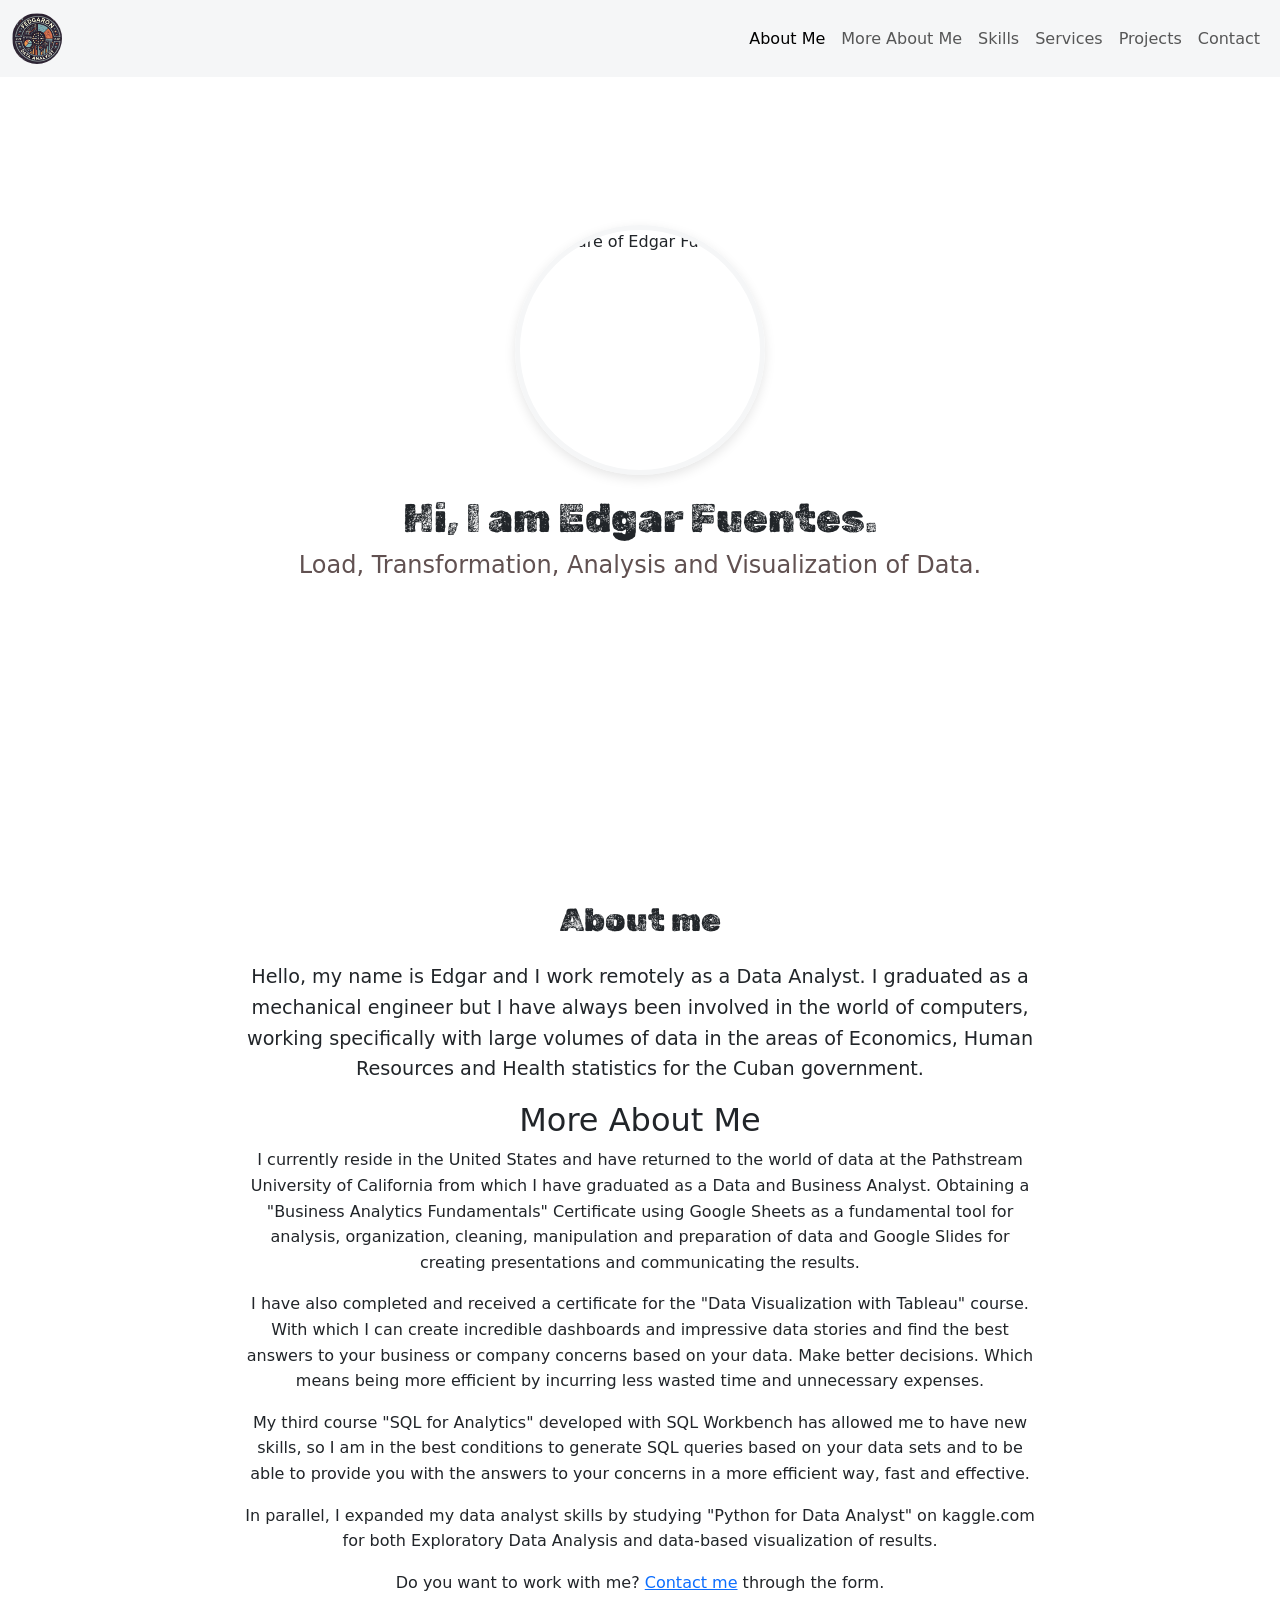
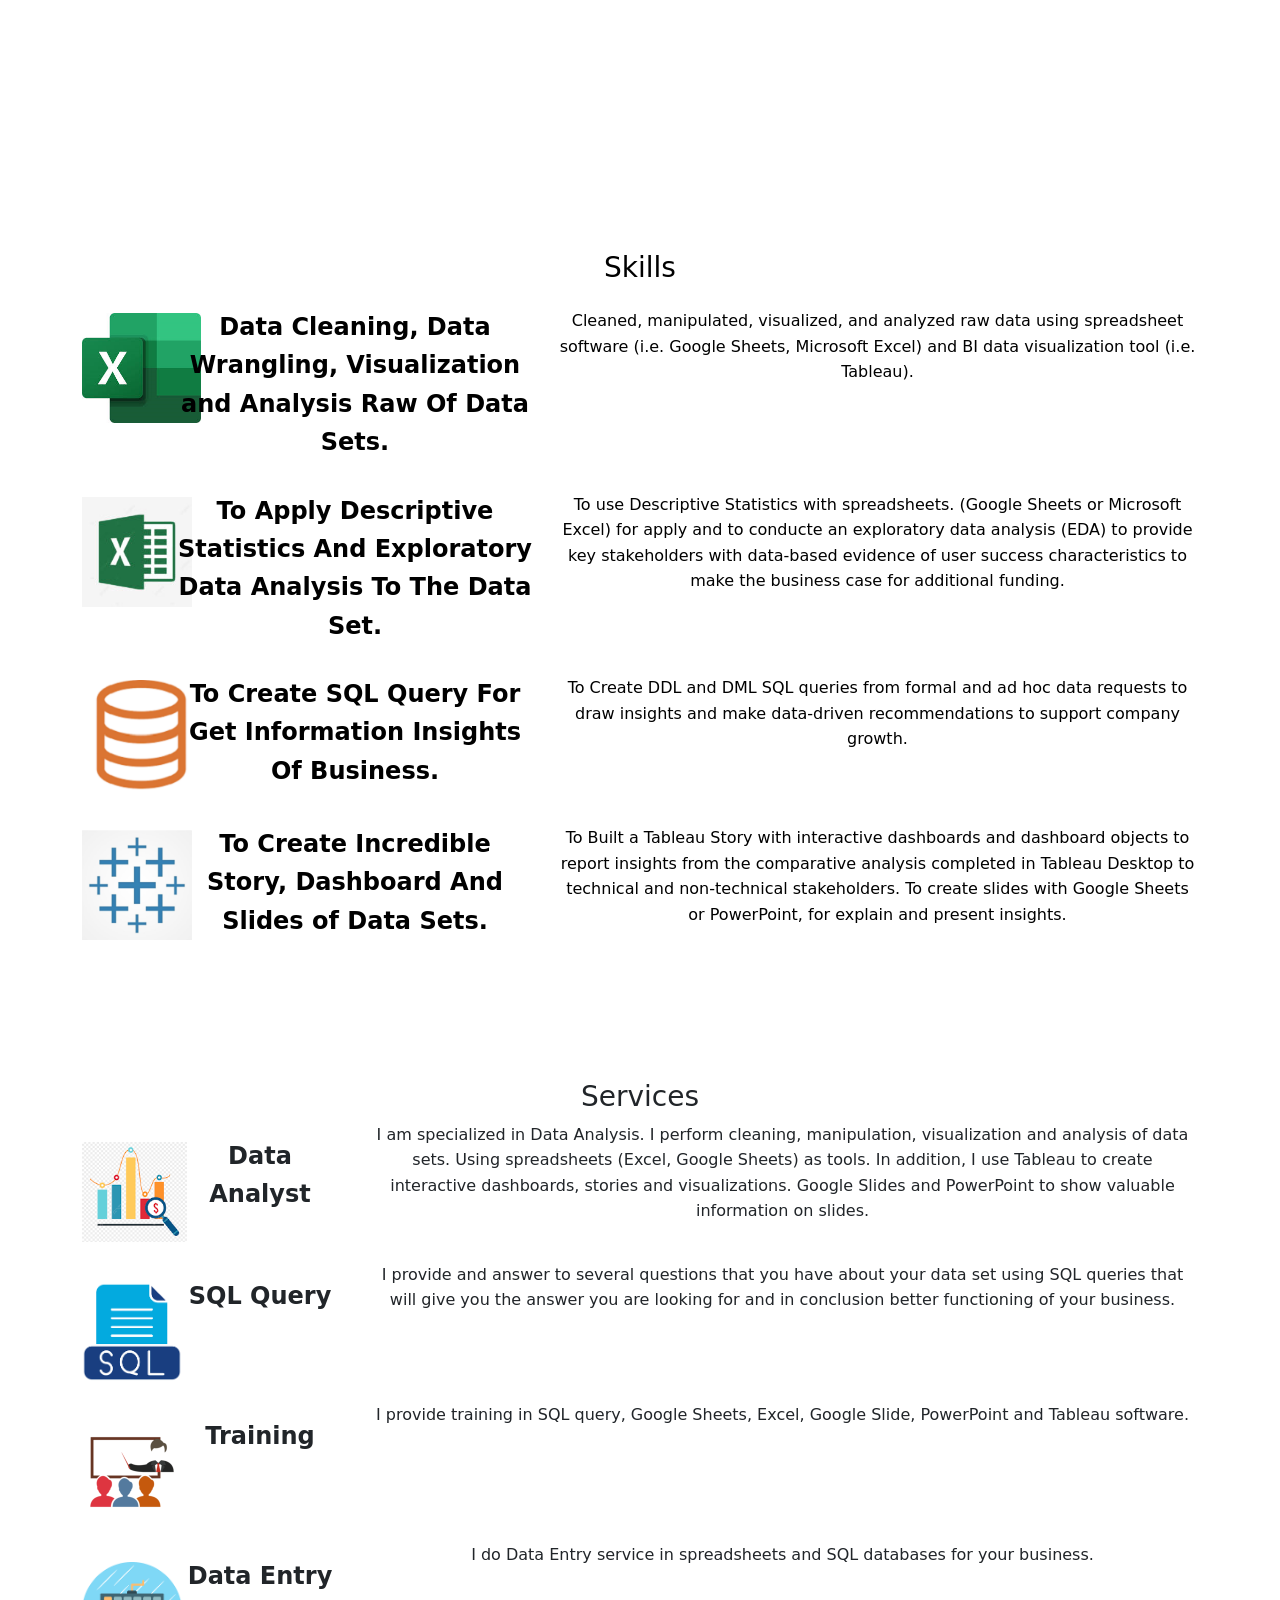
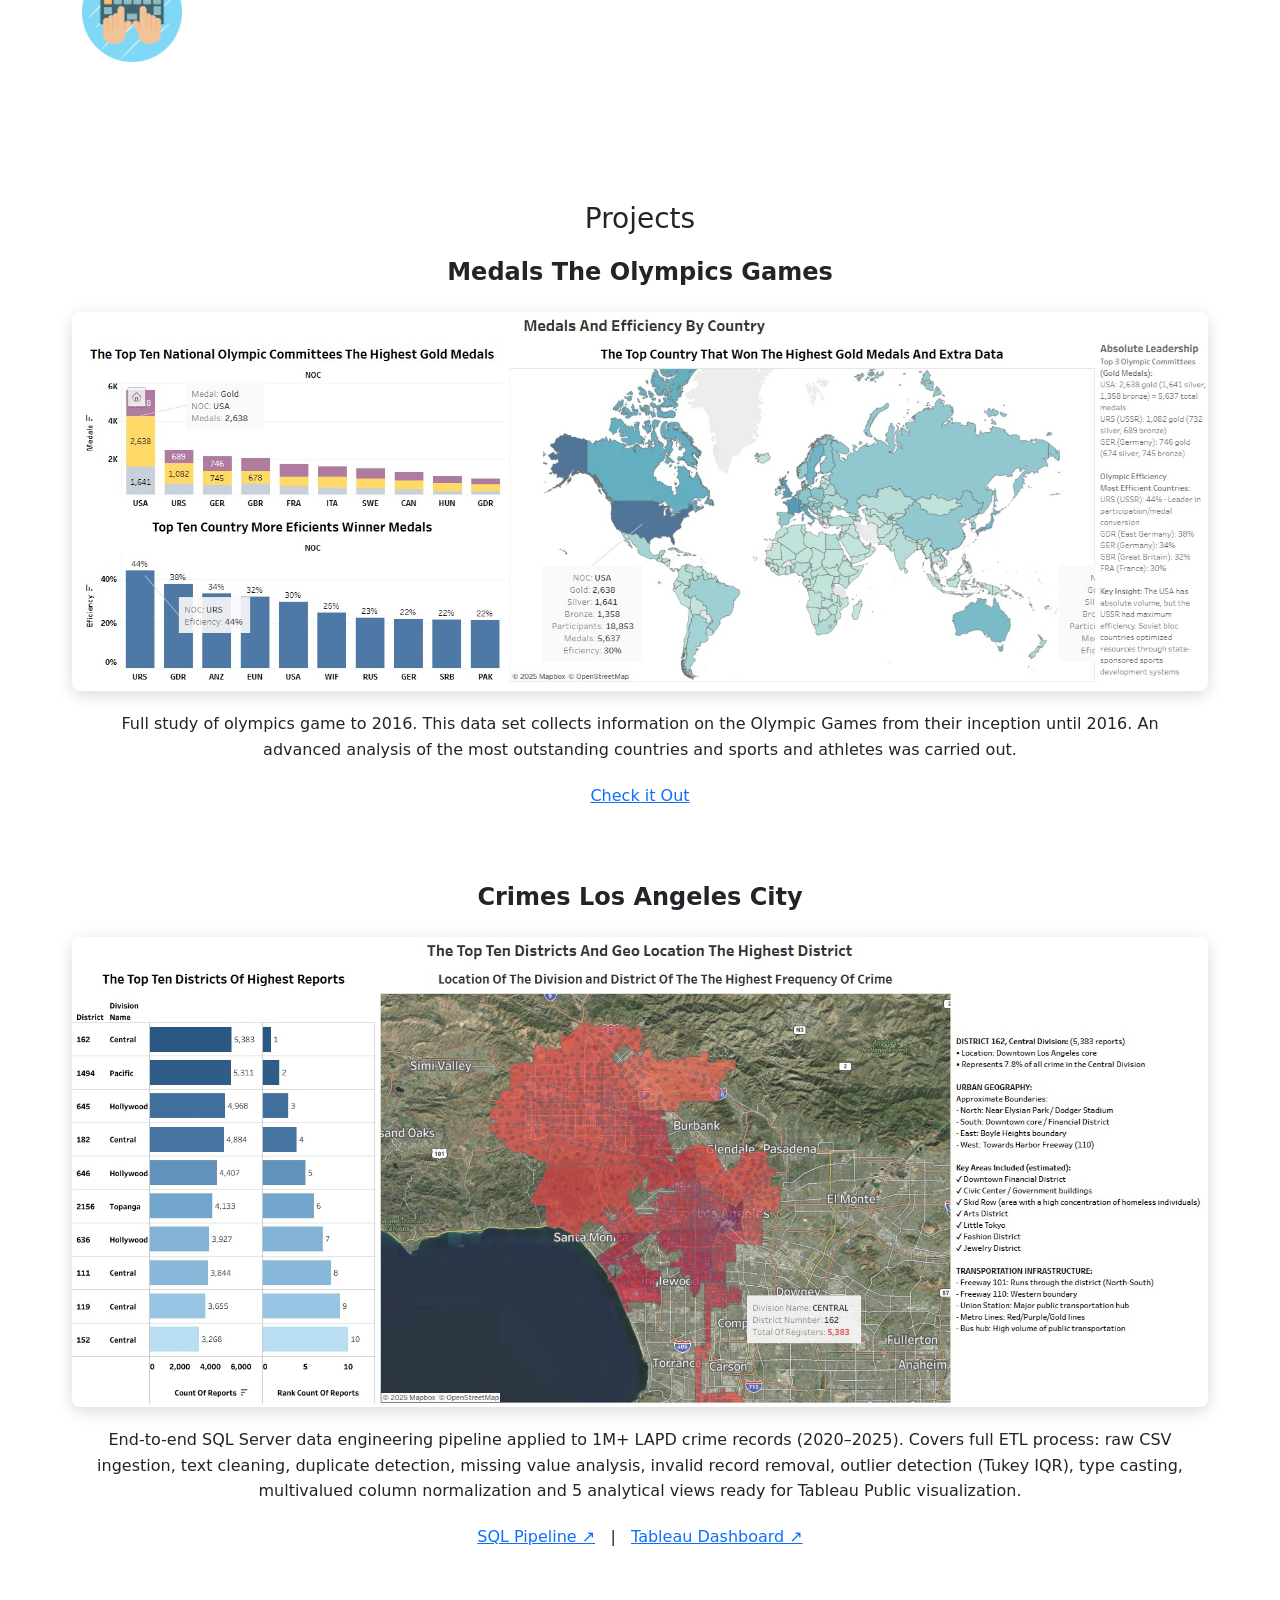
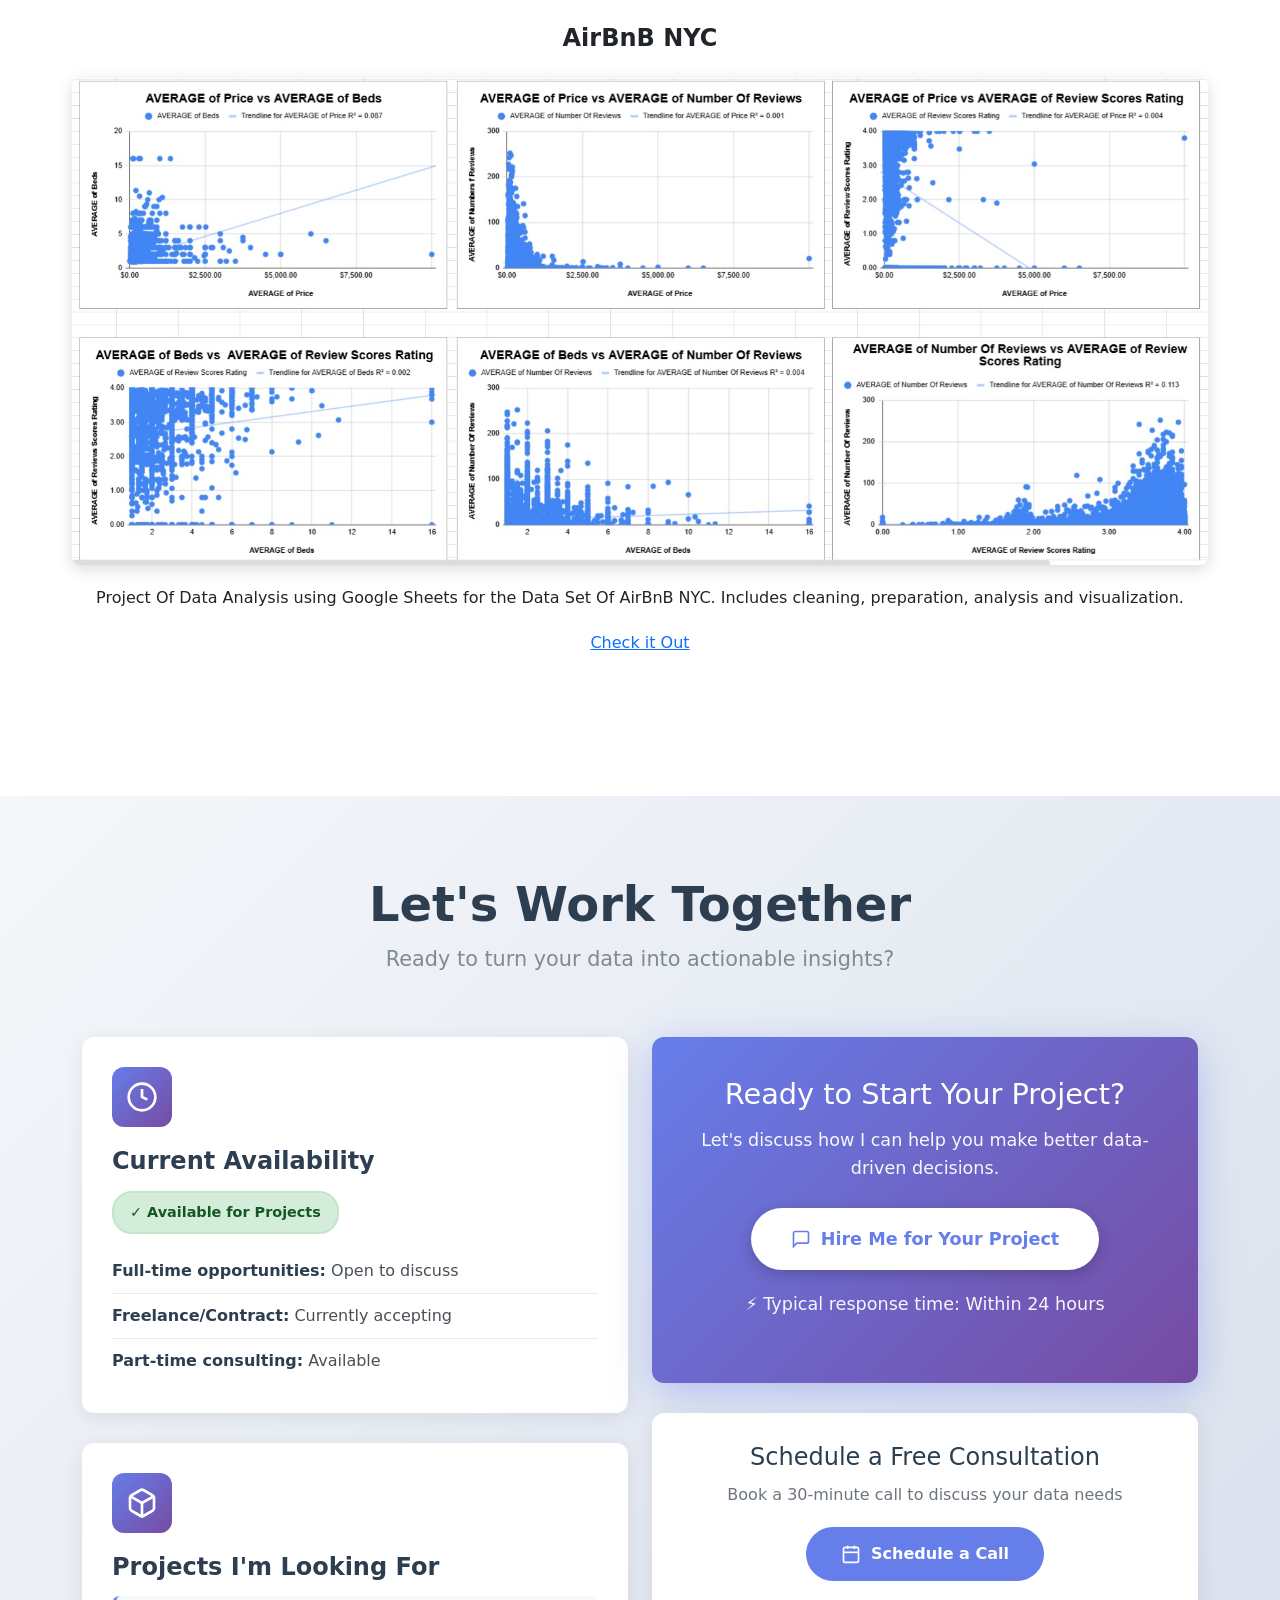
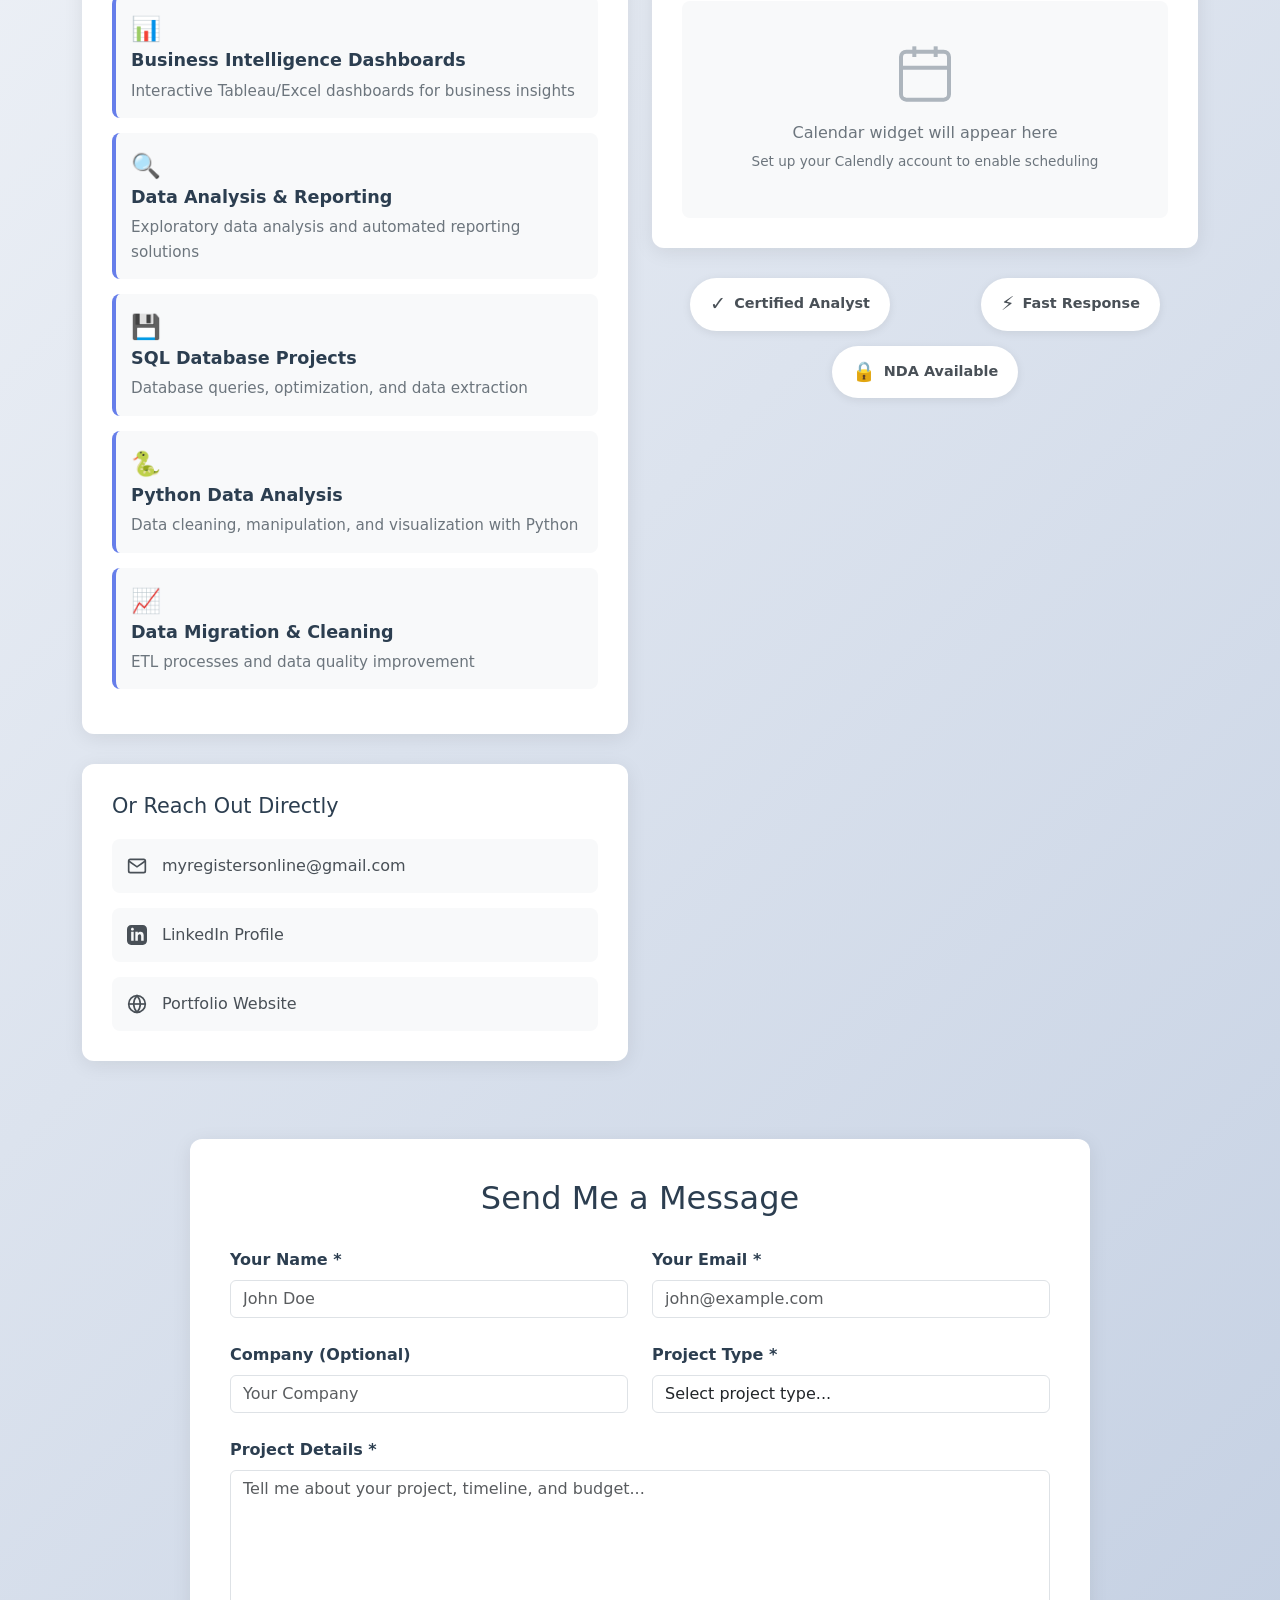
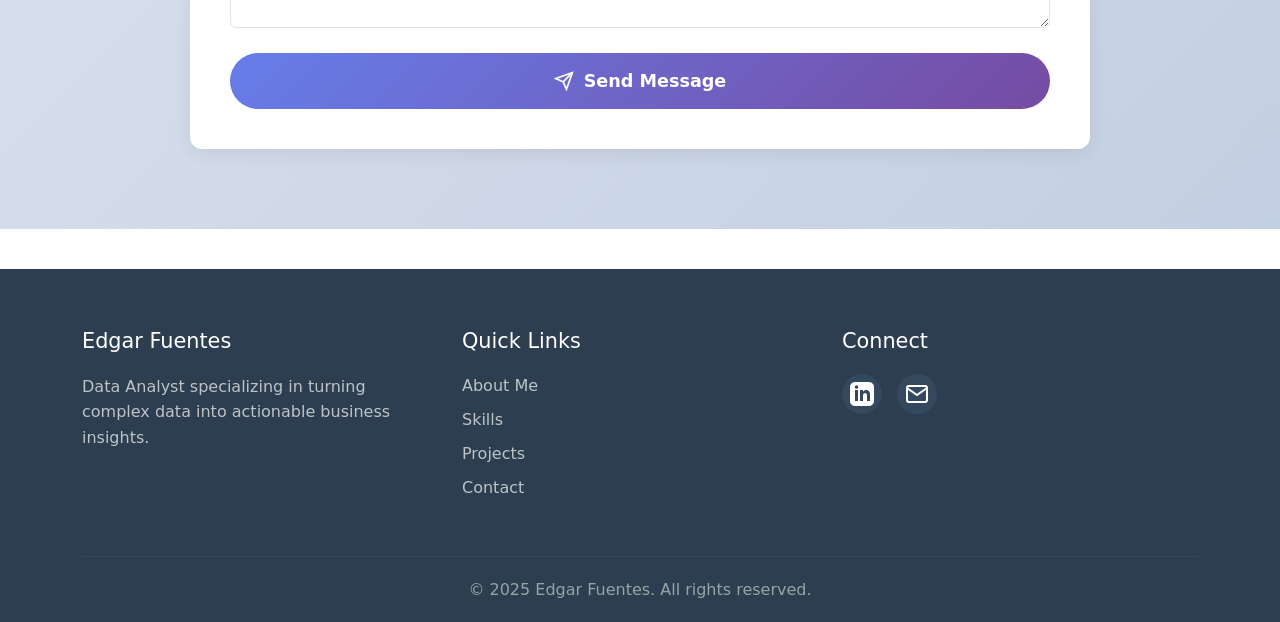
==== commit 813cd96c: "Remove commented sections and update text ACTUALIZACION DEL INDEX, VINCULO AL PROYECTO SE SQL_SERVER" ====
--- a/index.html
+++ b/index.html
@@ -95,11 +95,6 @@
 
           </div>
 
-          <!-- <div class="hero-inferior" >
-            <img class="hero-inferior-imagen img-fluid" src="img/mifoto/ImgAlternaDA.png" alt="Description of skills with imagens">
-            
-          </div> -->
-
         </section>
 
 
@@ -113,19 +108,19 @@
           
             <h2 id="more-about-me">More About Me</h2>
             <p>I currently reside in the United States and have returned to the world of data at the Pathstream University of California 
-            from which I have graduated as a Data and Business Analyst. Obtaining a “Business Analytics Fundamentals” Certificate using 
+            from which I have graduated as a Data and Business Analyst. Obtaining a "Business Analytics Fundamentals" Certificate using 
             Google Sheets as a fundamental tool for analysis, organization, cleaning, manipulation and preparation of data and Google 
             Slides for creating presentations and communicating the results.
             </p>
-            <p>I have also completed and received a certificate for the “Data Visualization with Tableau” course. With which I can create 
+            <p>I have also completed and received a certificate for the "Data Visualization with Tableau" course. With which I can create 
             incredible dashboards and impressive data stories and find the best answers to your business or company concerns based on 
             your data. Make better decisions. Which means being more efficient by incurring less wasted time and unnecessary expenses.
             </p>
-            <p>My third course “SQL for Analytics” developed with SQL Workbench has allowed me to have new skills, so I am in the best 
+            <p>My third course "SQL for Analytics" developed with SQL Workbench has allowed me to have new skills, so I am in the best 
             conditions to generate SQL queries based on your data sets and to be able to provide you with the answers to your concerns 
             in a more efficient way, fast and effective.
             </p>             
-            <p>In parallel, I expanded my data analyst skills by studying “Python for Data Analyst” on kaggle.com for both Exploratory 
+            <p>In parallel, I expanded my data analyst skills by studying "Python for Data Analyst" on kaggle.com for both Exploratory 
             Data Analysis and data-based visualization of results.
             </p>          
             <p>Do you want to work with me? <a href="#pie">Contact me</a> through the form.</p>          
@@ -206,7 +201,6 @@
             <!-- skill4 -->
             <div class="row">
               <div class="col-12 col-md-1 columna">
-                  <!--a href="https://public.tableau.com/views/crunchbaseuupdate/StoryOfParticipantsAndRaisedPerRegionsForSerieA?:language=es-ES&:sid=&:redirect=auth&:display_count=n&:origin=viz_share_link"-->
                   <a href="https://public.tableau.com/shared/TCP2CHZKR?:display_count=n&:origin=viz_share_link">
                   <img class="img-skill" src="img/skills/tableau-skills.png">
                 </a>
@@ -226,7 +220,6 @@
               </div>
               
             </div>
-
 
 
            
@@ -299,36 +292,44 @@
                   sports and athletes was carried out.
                 </p>
                 <p class="link-project">
-                   
                   <a href="https://public.tableau.com/views/athlete_events_games/Whichcountryhaswonthemostgoldmedalswhichonehasthegreatestefficiencyandwhichoneistheoverallleader?:language=en-US&:sid=&:redirect=auth&:display_count=n&:origin=viz_share_link">Check it Out</a>
                 </p>
-
-              </div>
-
-
-
-                <!-- Proyecto # 2 -->
-              <div class="col-12 ">
+              </div>
+
+
+              <!-- ═══════════════════════════════════════════════════════════════
+                   Proyecto # 2 — CRIMES LOS ANGELES CITY
+                   UPDATED: Now links to the full SQL Server ETL pipeline page.
+                   Previous link (Tableau only) kept as comment for reference:
+                   href="https://public.tableau.com/views/crime_data_1/..."
+                   New link: crime-analysis-sql/index.html
+                   ═══════════════════════════════════════════════════════════════ -->
+              <div class="col-12">
                 <p class="title-project">Crimes Los Angeles City</p>
-                  <a href="https://public.tableau.com/views/crime_data_1/TheTopTenDistrictsAndGeoLocationTheHighestDistrict?:language=en-US&:sid=&:redirect=auth&:display_count=n&:origin=viz_share_link">
-                  <!--a href="https://public.tableau.com/shared/Y2W8DSB69?:display_count=n&:origin=viz_share_link"--> 
-                  <img class="img-project" src="img/projects/top ten districts, location districts.jpg">
-                    
-                
+
+                <!-- Image now links to the full SQL + Tableau project page -->
+                <a href="crime-analysis-sql/index.html" target="_blank">
+                  <img class="img-project" src="img/projects/top ten districts, location districts.jpg"
+                       alt="LAPD Crime Data SQL Server ETL Pipeline and Analysis">
                 </a>
+
                 <p class="paragraph-project">
-                  Crime_data_from_2020 update-07-01-2025. It is a huge set of data in an Excel file with the 
-                  record of crimes that occur in the city of Los Angeles, California. This analysis was performed 
-                  in the tableau visualization tool.
-                </p>
+                  End-to-end SQL Server data engineering pipeline applied to 1M+ LAPD crime 
+                  records (2020–2025). Covers full ETL process: raw CSV ingestion, text cleaning, 
+                  duplicate detection, missing value analysis, invalid record removal, outlier 
+                  detection (Tukey IQR), type casting, multivalued column normalization and 
+                  5 analytical views ready for Tableau Public visualization.
+                </p>
+
+                <!-- TWO links: SQL pipeline page + original Tableau dashboard -->
                 <p class="link-project">
-                    
-                    <a href="https://public.tableau.com/views/crime_data_1/TheTopTenDistrictsAndGeoLocationTheHighestDistrict?:language=en-US&:sid=&:redirect=auth&:display_count=n&:origin=viz_share_link">Check it Out</a>
-                  <!--a href="https://public.tableau.com/shared/Y2W8DSB69?:display_count=n&:origin=viz_share_link">Check it Out</a-->
-                    
-                </p>
-
-              </div>
+                  <a href="crime-analysis-sql/index.html" target="_blank">SQL Pipeline ↗</a>
+                  &nbsp;&nbsp;|&nbsp;&nbsp;
+                  <a href="https://public.tableau.com/views/crime_data_1/TheTopTenDistrictsAndGeoLocationTheHighestDistrict?:language=en-US&:sid=&:redirect=auth&:display_count=n&:origin=viz_share_link"
+                     target="_blank">Tableau Dashboard ↗</a>
+                </p>
+              </div>
+              <!-- ═══════════════════════════════════════════════════════════════ -->
 
 
                   <!-- Proyecto # 3 -->
@@ -344,10 +345,7 @@
                 <p class="link-project">
                   <a href="https://docs.google.com/spreadsheets/d/1BIOBxdyZHls4ZG-PmA1SL9GD4eJNhzodO7WGSFE1OuE/edit?usp=sharing">Check it Out</a>
                 </p>
-
-              </div>
-
-
+              </div>
 
             </div>
           </div>
@@ -483,7 +481,6 @@
                     <h3>Schedule a Free Consultation</h3>
                     <p>Book a 30-minute call to discuss your data needs</p>
                     
-                    <!-- OPCIÓN 1: Botón para abrir Calendly -->
                     <a href="https://calendly.com/myregistersonlineefc/30min" target="_blank" class="btn-calendar">
                         <svg xmlns="http://www.w3.org/2000/svg" width="20" height="20" viewBox="0 0 24 24" fill="none" stroke="currentColor" stroke-width="2">
                             <rect x="3" y="4" width="18" height="18" rx="2" ry="2"></rect>
@@ -493,16 +490,6 @@
                         </svg>
                         Schedule a Call
                     </a>
-                    
-                    <!-- OPCIÓN 2: Widget embebido de Calendly -->
-                    <!-- Descomenta esto cuando tengas tu link de Calendly -->
-                    <!--
-                    <div class="calendly-inline-widget" 
-                         data-url="https://calendly.com/myregistersonlineefc/30min" 
-                         style="min-width:320px;height:630px;">
-                    </div>
-                    <script type="text/javascript" src="https://assets.calendly.com/assets/external/widget.js" async></script>
-                    -->
                     
                     <div class="calendar-placeholder">
                         <svg xmlns="http://www.w3.org/2000/svg" width="64" height="64" viewBox="0 0 24 24" fill="none" stroke="currentColor" stroke-width="1.5">
@@ -540,7 +527,7 @@
             </div>
         </div>
         
-        <!-- Formulario de contacto (opcional) -->
+        <!-- Formulario de contacto -->
         <div class="row mt-5">
             <div class="col-12">
                 <div class="contact-form-box">
@@ -641,25 +628,7 @@
     </div>
 </footer>
 
-
-        
-
-        <!--
-        <footer class="pie-de-pagina" id="pie">
-          <div class="container text-center">
-              &copy; 2023 Edgar Fuentes. Copyright. <br>
-              <a href="https://www.linkedin.com/in/eddataanalyst" target="_blank">LinkedIn</a> <br>              
-              <a href="mailto:myregistersonline@gmail.com">Email</a> <br>
-              
-          </div>
-        </footer><footer >
-        -->
-     
-
-        
         <!-- bootstrap js -->
-        <!-- <script src="https://cdn.jsdelivr.net/npm/bootstrap@5.3.3/dist/js/bootstrap.bundle.min.js" integrity="sha384-YvpcrYf0tY3lHB60NNkmXc5s9fDVZLESaAA55NDzOxhy9GkcIdslK1eN7N6jIeHz" crossorigin="anonymous"></script>    -->
         <script src="js/bootstrap.bundle.min.js"></script>
     </body>
 </html>
-
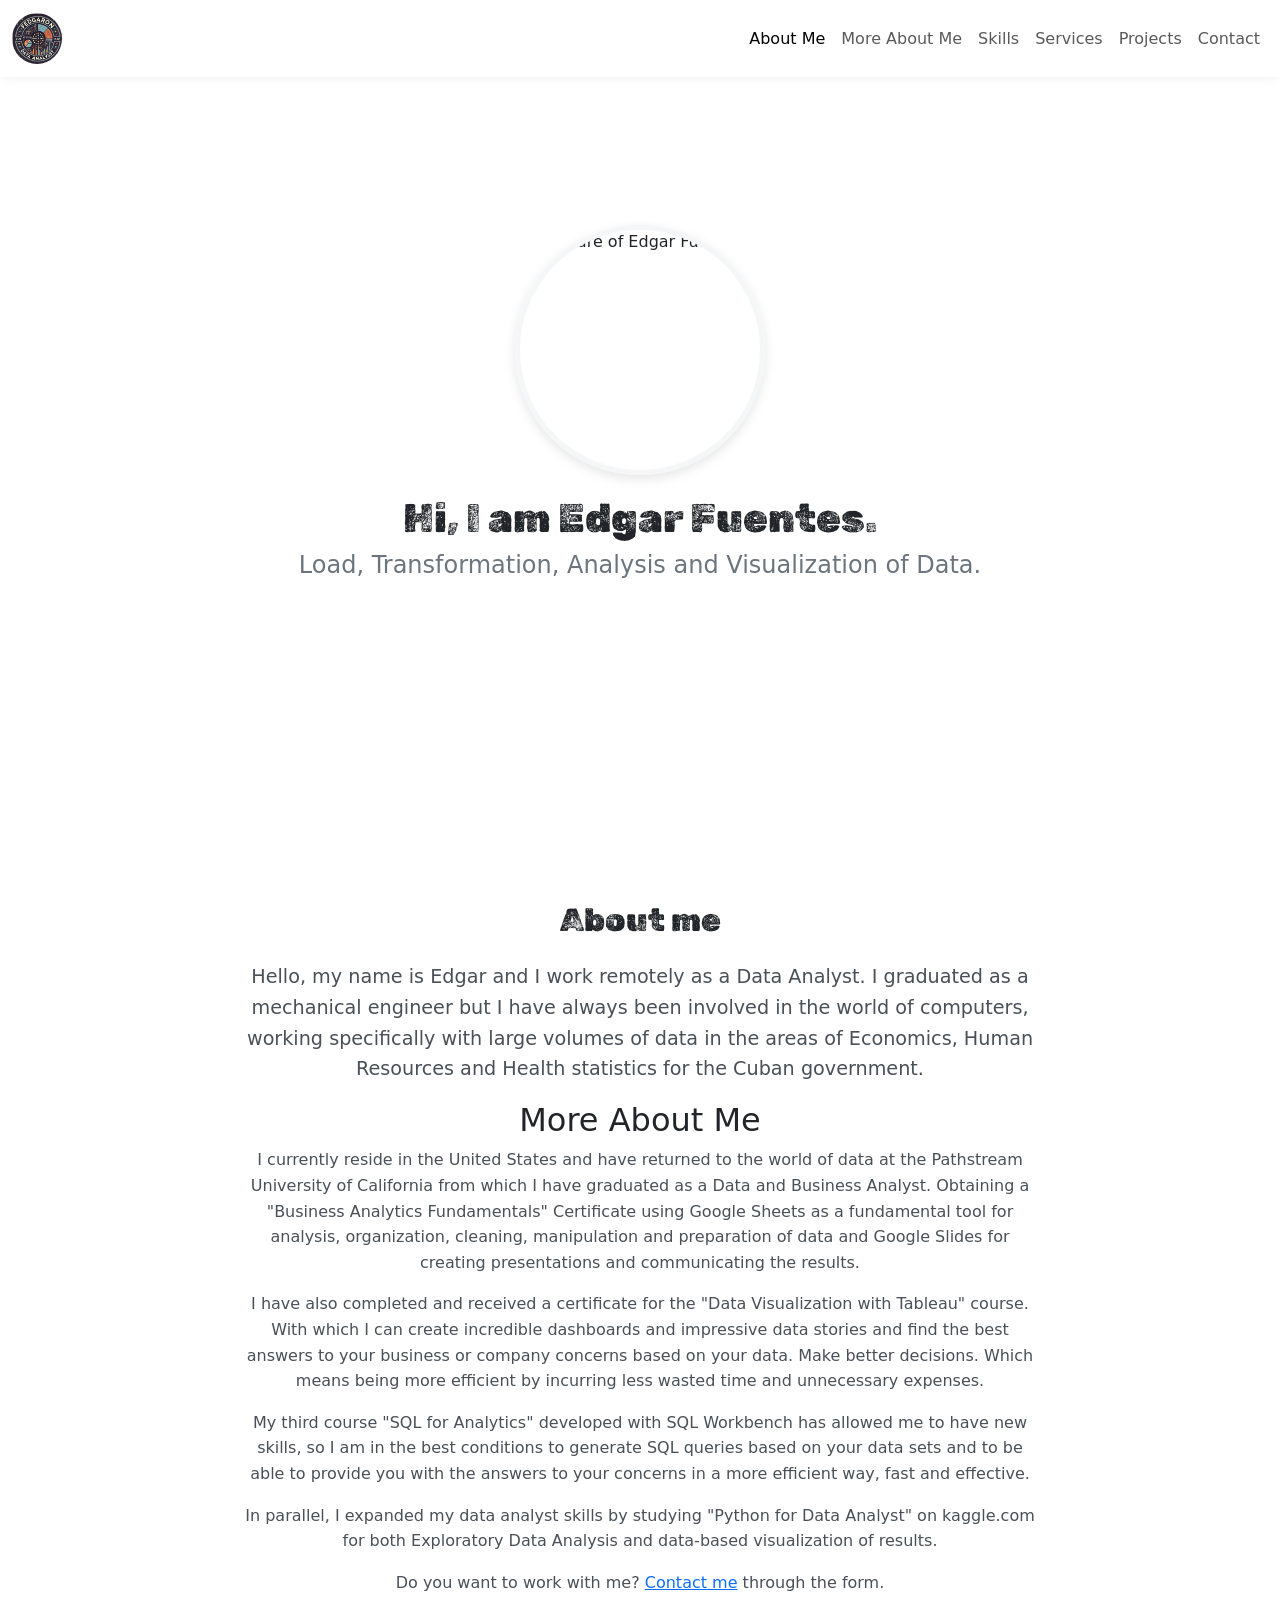
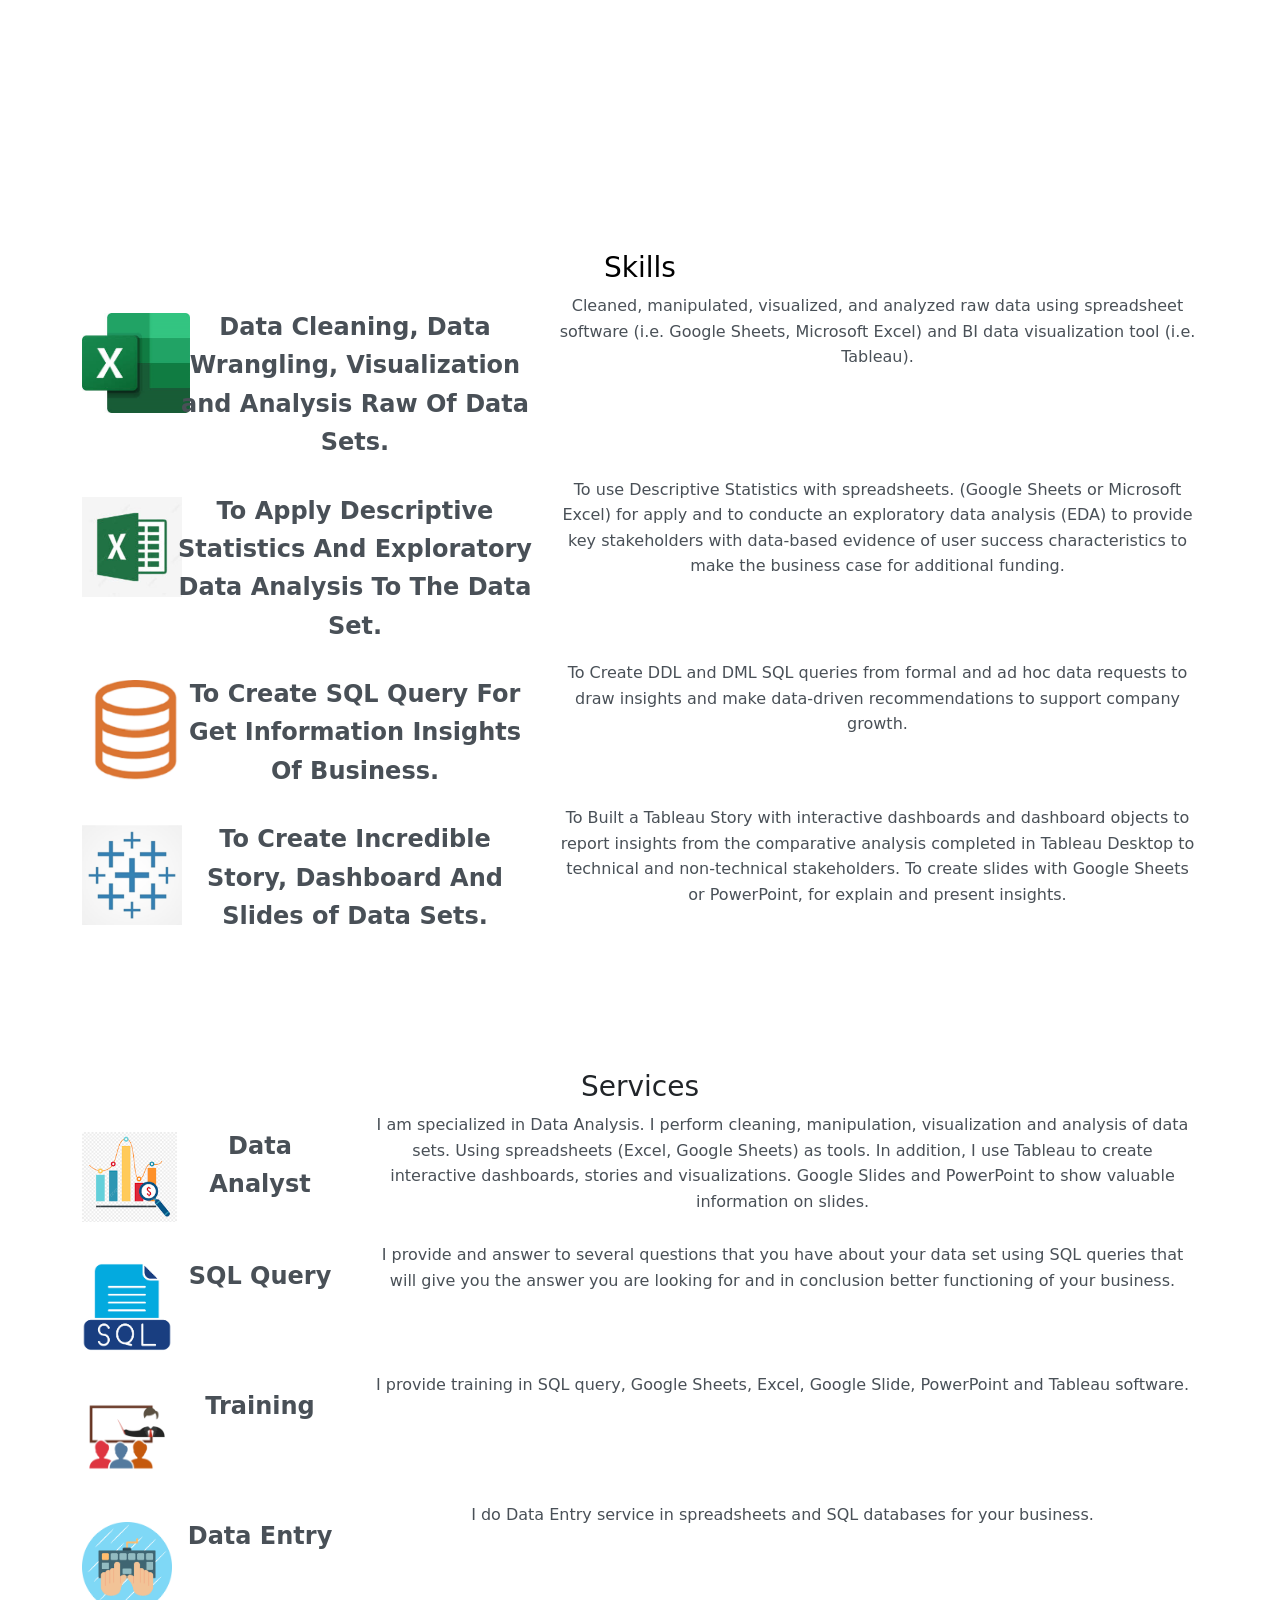
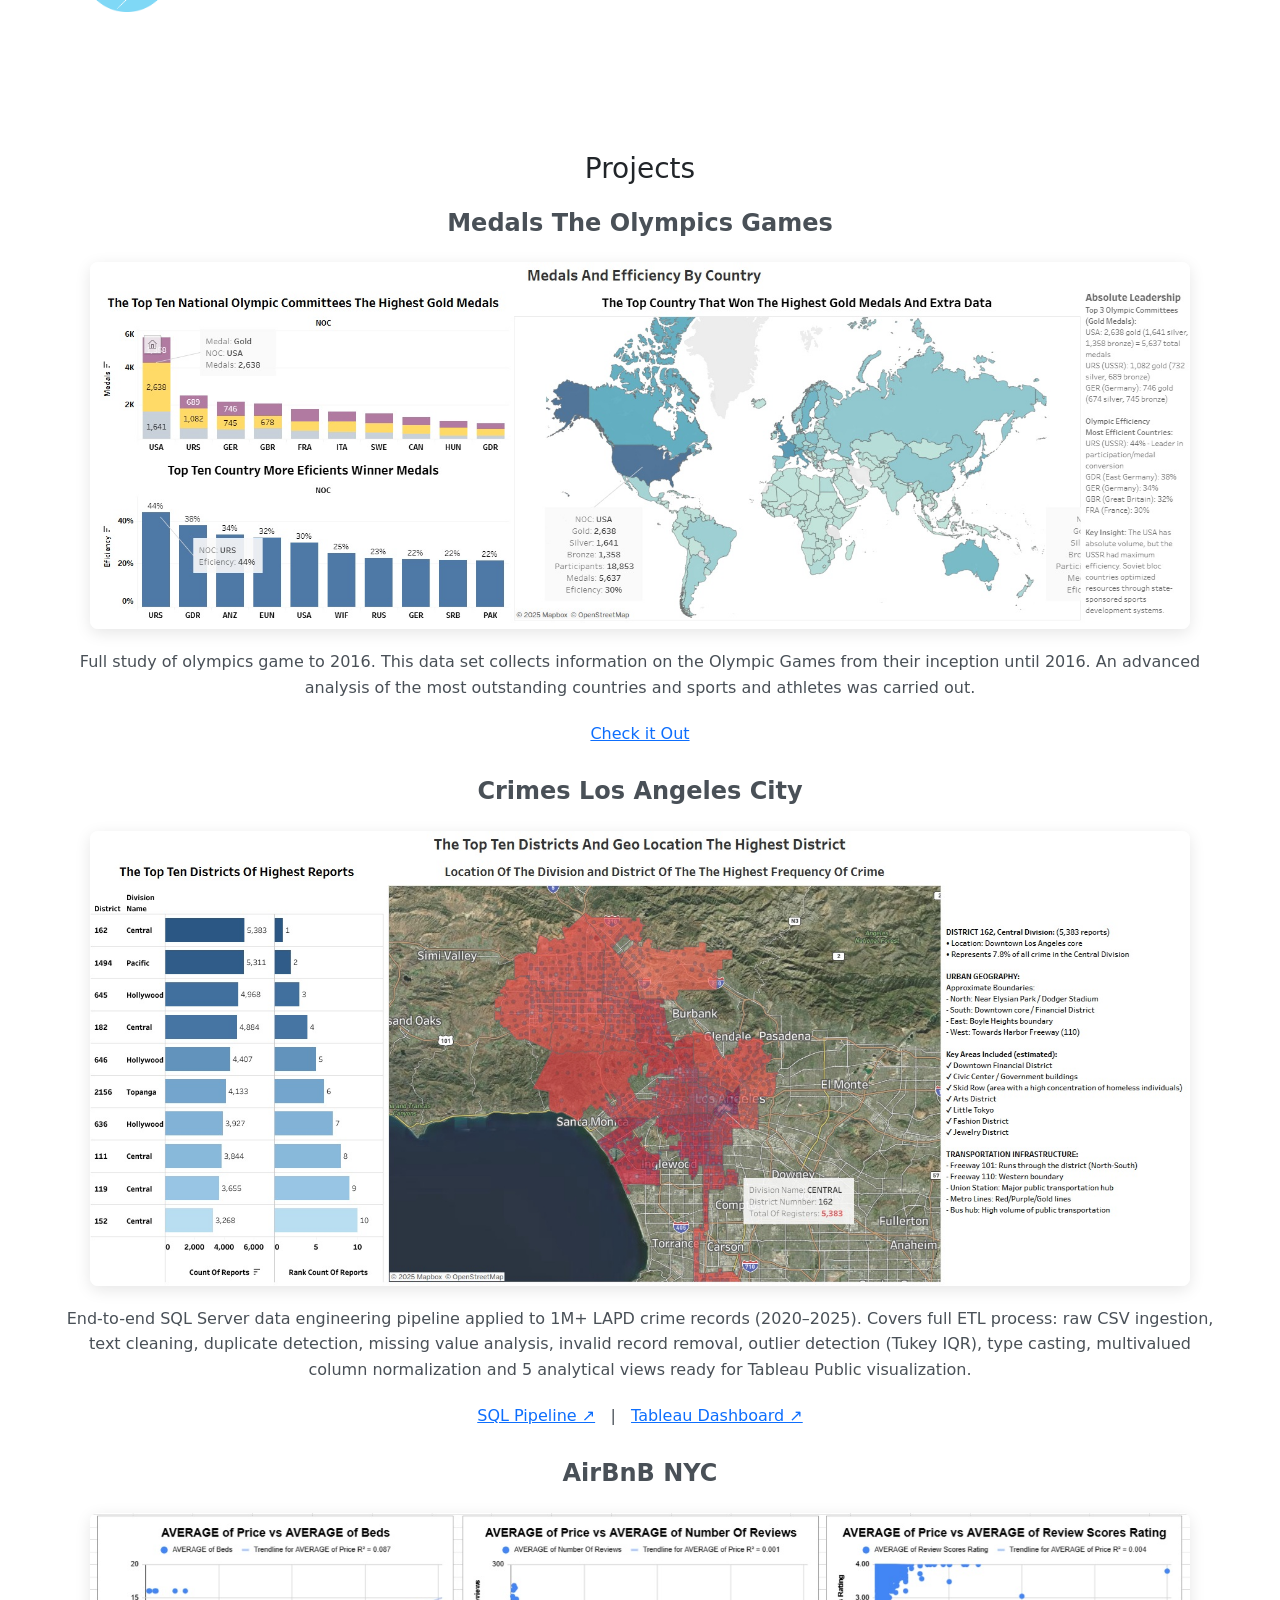
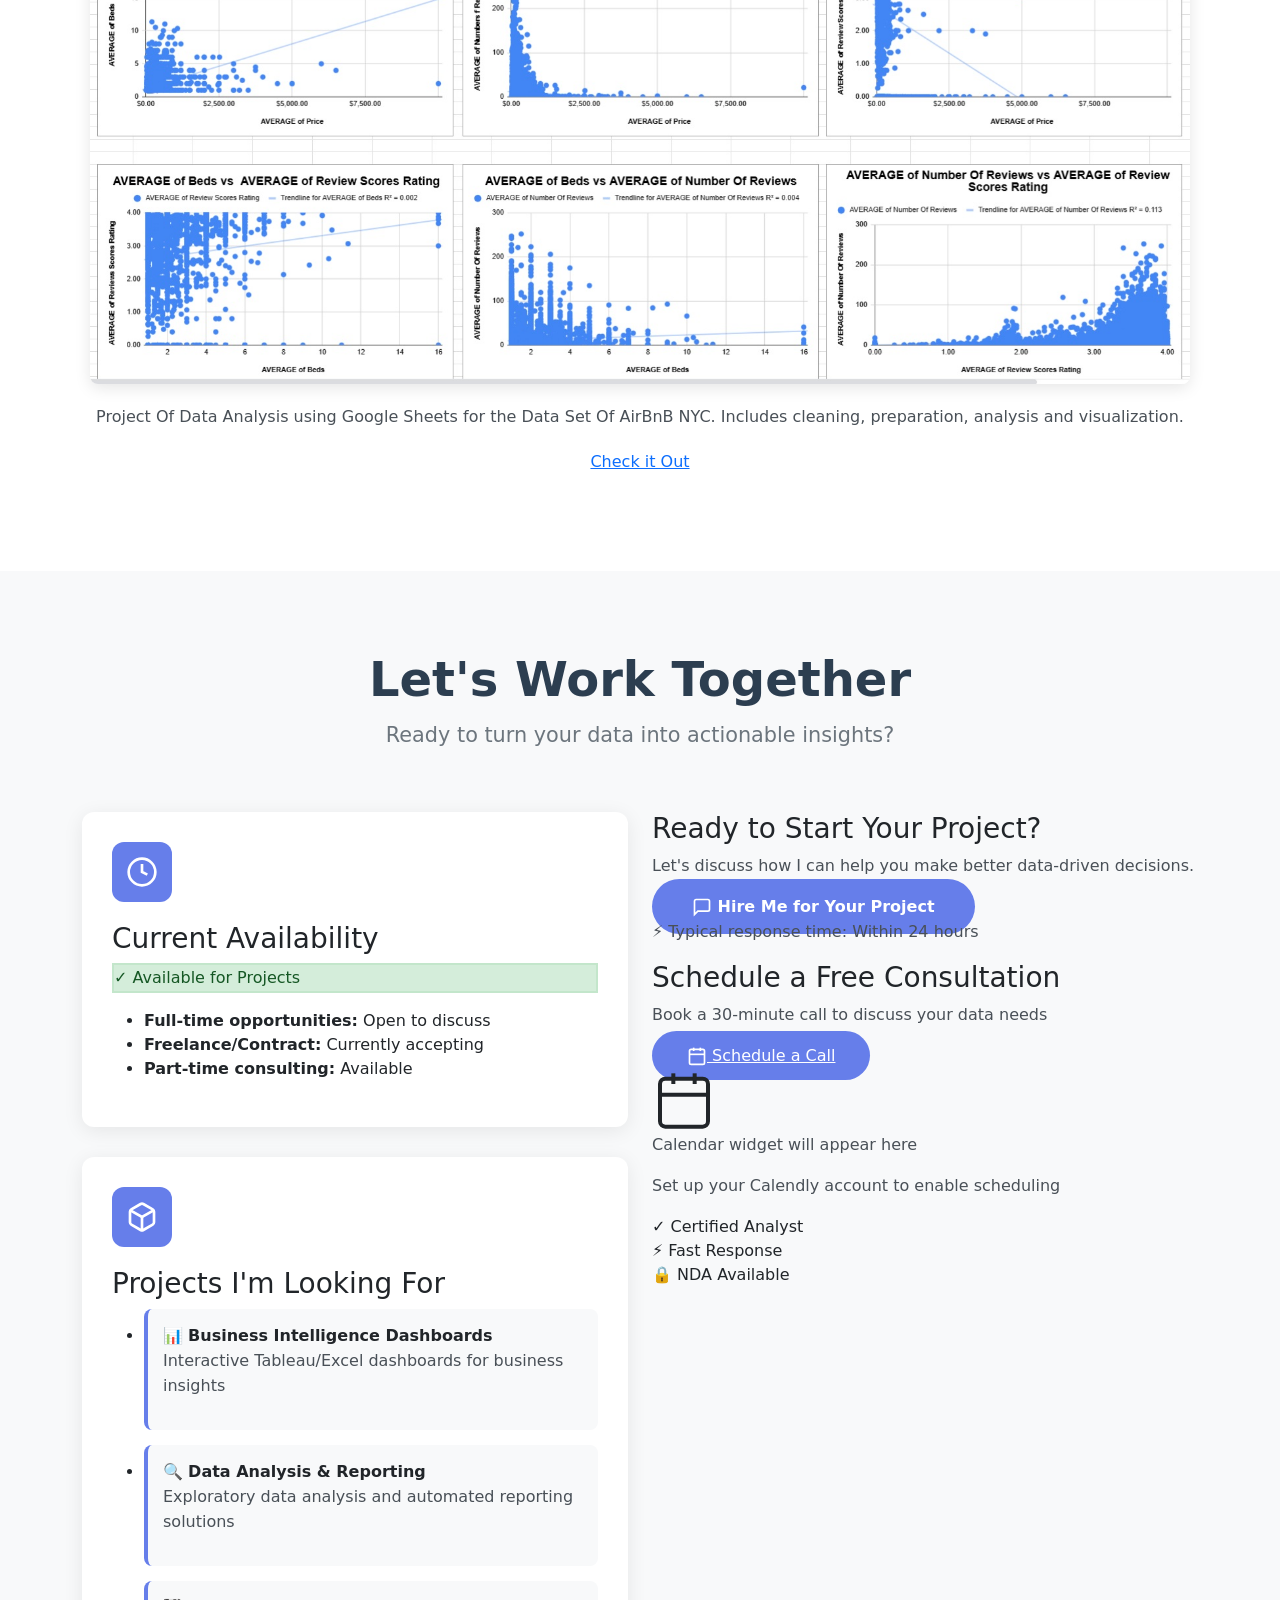
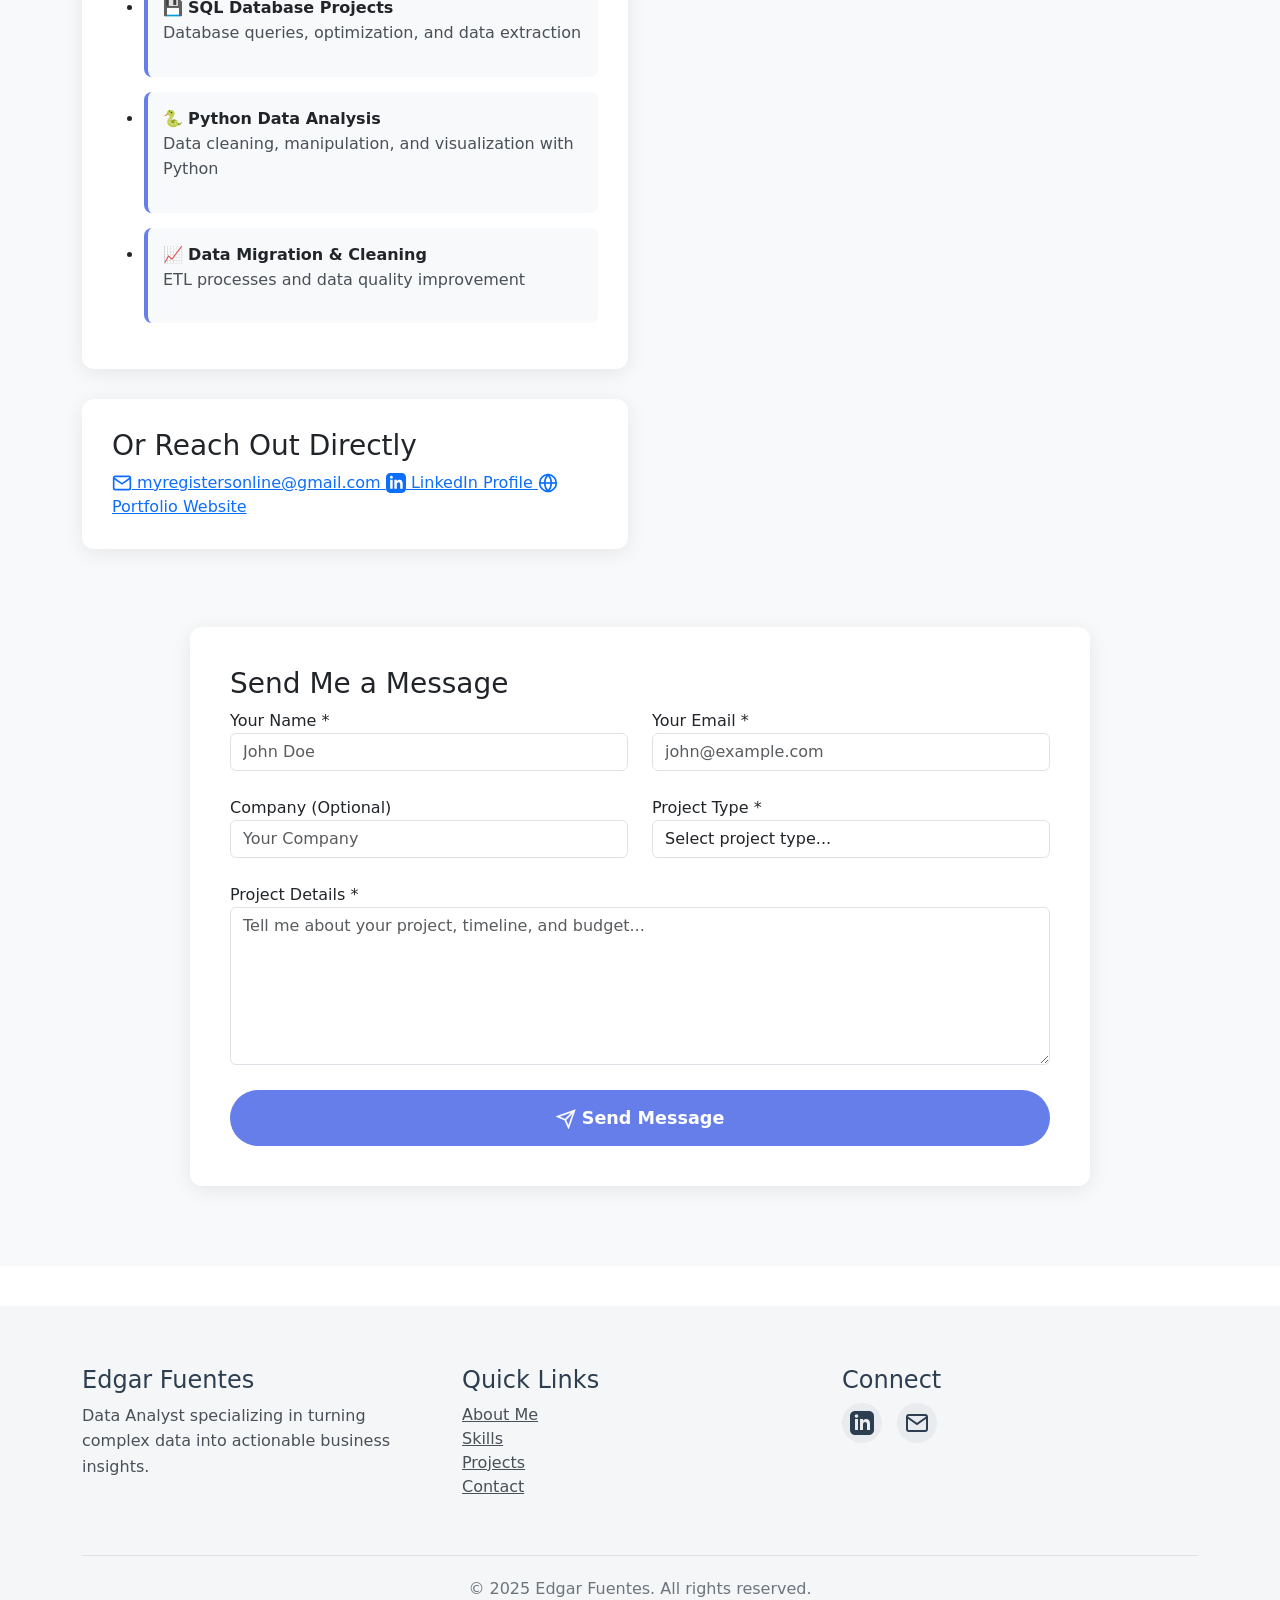
==== commit 9501ba8e: "Update Google Sheets link in index.html" ====
--- a/index.html
+++ b/index.html
@@ -154,8 +154,8 @@
 
               <!-- skill2 link to project google sheets-->
             <div class="row">
-              <div class="col-12 col-md-1 columna">
-                <a href="https://docs.google.com/spreadsheets/d/1q_scI_Z-BwaLS7QqM33oXo123ZeXnbiFTMmcVesoud0/edit?usp=sharing">
+              <div class="col-12 col-md-1 columna">                  
+                <a href="https://docs.google.com/spreadsheets/d/1_sXabOnScyErFsPVj-yNvwwguFI0jDGhWHi224bF1u4/edit?usp=sharing">
                   <img class="img-skill" src="img/skills/excel-skills-eda.png">
                 </a>
               </div>
@@ -178,9 +178,11 @@
               <!-- skill3 -->
             <div class="row">
               <div class="col-12 col-md-1 columna">
-                <a href="">
-                  <img class="img-skill" src="img/skills/sql-skills.png">
-                </a>
+
+                  <a href="crime-analysis-sql/index.html" target="_blank">
+                      <img class="img-skill" src="img/skills/sql-skills.png">
+                  </a>
+                  
               </div>
 
               <div class="col-12 col-md-4 columna">
@@ -244,7 +246,9 @@
 
             <div class="row">
               <div class="col-12 col-md-1">
+                <a href="crime-analysis-sql/index.html" target="_blank">  
                 <img class="img-service" src="img/services/SQL-query-services.png">
+                 </a> 
               </div>
               <div class="col-12 col-md-2"><p class="title-service" >SQL Query</p></div>
               <div class="col-12 col-md-9"><p>I provide and answer to several questions that you have about your data set using SQL queries that will give you the answer you are looking for and in conclusion better functioning of your business.</p></div>
--- a/css/mistyles.css
+++ b/css/mistyles.css
@@ -1,916 +1,415 @@
 /*  
-PORTFOLIO CSS - VERSION MEJORADA
-Optimizado para mejor visualización de imágenes y responsividad
+PORTFOLIO CSS - LIGHT VERSION
+Optimizado para fondo claro y mejor legibilidad
 */
 
+/* ==================== GLOBAL ==================== */
+
+body{
+    background-color:#f8f9fa;
+    color:#2c3e50;
+}
+
+p{
+    color:#495057;
+    line-height:1.6;
+}
+
+a{
+    color:#667eea;
+    transition:all .3s ease;
+}
+
+a:hover{
+    opacity:.8;
+}
+
 /* ==================== NAVBAR ==================== */
-.navbar {
-    padding: 2rem;
-    background-color: #f5f6f7;
-}
-
-.navbar-collapse {
-    align-items: center;
-    justify-content: space-between;
-}
-
-/* ==================== ESTILOS GENERALES ==================== */
-section {
-    display: flex;
-    flex-direction: column;
-    justify-content: center;
-    align-items: center;
-    padding: 40px 20px;
-    margin: 40px 0;
-}
-
-h1 {
-    font-size: 2.5rem;
-    font-family: "Rubik Dirt", system-ui;
-    font-weight: 400;
-    font-style: normal;
-}
-
-.clear-section {
-    color: black;
-    background-color: white;
+
+.navbar{
+    padding:2rem;
+    background-color:#ffffff;
+    box-shadow:0 2px 10px rgba(0,0,0,.05);
+}
+
+.navbar-collapse{
+    align-items:center;
+    justify-content:space-between;
+}
+
+/* ==================== SECTIONS ==================== */
+
+section{
+    display:flex;
+    flex-direction:column;
+    justify-content:center;
+    align-items:center;
+    padding:40px 20px;
+    margin:40px 0;
+}
+
+h1{
+    font-size:2.5rem;
+    font-family:"Rubik Dirt",system-ui;
+}
+
+.clear-section{
+    color:black;
+    background-color:white;
 }
 
 .contenedor .title-section,
-.contenedor .title-service {
-    font-size: 2rem;
-    padding: 15px;
-    font-family: 'Rubik Dirt', cursive;
-}
-
-.contenedor .text-section {
-    font-size: 1.2rem;
-}
-
-/* ==================== HERO SECTION ==================== */
-.hero {
-    background-color: white;
-    min-height: 450px;
-    text-align: center;
-    margin-bottom: 50px;
-}
-
-.hero-principal {
-    padding: 3rem;
-}
-
-/* IMAGEN DE PERFIL - Aumentada para mayor impacto */
-.hero-imagen-perfil {
-    width: 250px;              /* Aumentado de 200px */
-    height: 250px;             /* Aumentado de 200px */
-    border-radius: 50%;
-    margin: 20px;
-    object-fit: cover;         /* Asegura que la imagen se vea bien */
-    border: 5px solid #f5f6f7; /* Añade borde sutil */
-    box-shadow: 0 4px 12px rgba(0, 0, 0, 0.1); /* Añade sombra */
-}
-
-.hero-principal h2 {
-    font-size: 1.5rem;
-    color: #615151;
-}
-
-/* ==================== ABOUT ME ==================== */
-.about-me {
-    padding: 10px;
-    margin: 20px;
-}
-
-.about-me .contenedor {
-    max-width: 800px;
-    text-align: center;
-    padding: 100px 0;
-    margin: 50px 0;
-}
-
-/* ==================== SKILLS SECTION ==================== */
-.skill {
-    padding: 40px 20px;
-}
-
-.title-skill {
-    font-size: 1.5rem;         /* Aumentado para mejor jerarquía */
-    font-weight: bold;
-    margin: 15px 0;
-}
-
-/* ICONOS DE SKILLS - Aumentados significativamente */
-.img-skill {
-    margin-top: 20px;
-    margin-bottom: 20px;
-    height: 100px;              /* Aumentado de 50px - 100% más grande */
-    width: auto;                /* Mantiene proporción */
-    object-fit: contain;        /* Mantiene la imagen completa visible */
-    transition: transform 0.3s ease; /* Añade efecto hover */
-}
-
-.img-skill:hover {
-    transform: scale(1.1);      /* Efecto de zoom al pasar el mouse */
-}
-
-.paragraph-skill {
-    font-size: 1rem;
-    line-height: 1.6;
-    margin-top: 15px;
-}
-
-/* ==================== SERVICES SECTION ==================== */
-.service {
-    padding: 40px 20px;
-}
-
-.title-service {
-    font-size: 1.5rem;
-    font-weight: bold;
-    margin: 15px 0;
-}
-
-/* ICONOS DE SERVICIOS - Aumentados */
-.img-service {
-    margin-top: 20px;
-    margin-bottom: 20px;
-    height: 90px;               /* Aumentado de 50px */
-    width: auto;
-    object-fit: contain;
-    transition: transform 0.3s ease;
-}
-
-.img-service:hover {
-    transform: scale(1.1);
-}
-
-/* ==================== PROJECTS SECTION ==================== */
-.project {
-    padding: 40px 20px;
-}
-
-.title-project {
-    font-size: 1.5rem;
-    font-weight: bold;
-    margin: 10px 0;
-}
-
-/* IMAGENES DE PROYECTOS - Optimizado para dashboards anchos */
-.img-project {
-    margin: 20px auto;          /* Centra la imagen */
-    height: auto;               /* Altura automática para mantener proporción */
-    width: 95%;                 /* Usa casi todo el ancho disponible */
-    max-width: 1100px;          /* AUMENTADO: Ancho máximo para dashboards panorámicos */
-    object-fit: contain;        /* Muestra imagen completa sin recortar */
-    border-radius: 8px;         /* Bordes redondeados modernos */
-    box-shadow: 0 4px 16px rgba(0, 0, 0, 0.15); /* Sombra para profundidad */
-    transition: transform 0.3s ease, box-shadow 0.3s ease;
-    display: block;             /* Asegura que se comporte como bloque */
-}
-
-.img-project:hover {
-    transform: translateY(-5px); /* Levanta la imagen al hover */
-    box-shadow: 0 8px 24px rgba(0, 0, 0, 0.2); /* Sombra más pronunciada */
-}
-
-.paragraph-project {
-    margin: 20px;
-    font-size: 1rem;
-    line-height: 1.6;
-}
-
-.link-project {
-    margin-bottom: 60px;
-}
-
-.project .contenedor-project {
-    max-width: 1400px;          /* AUMENTADO: Más espacio para dashboards anchos */
-    text-align: center;
-    padding: 0 20px;            /* Añade padding lateral */
-    width: 100%;                /* Usa todo el ancho disponible */
-}
-
-.row-project {
-    justify-content: center;
-    align-items: center;
-    text-align: center;
+.contenedor .title-service{
+    font-size:2rem;
+    padding:15px;
+    font-family:'Rubik Dirt',cursive;
+}
+
+.contenedor .text-section{
+    font-size:1.2rem;
+}
+
+/* ==================== HERO ==================== */
+
+.hero{
+    background-color:white;
+    min-height:450px;
+    text-align:center;
+    margin-bottom:50px;
+}
+
+.hero-principal{
+    padding:3rem;
+}
+
+.hero-imagen-perfil{
+    width:250px;
+    height:250px;
+    border-radius:50%;
+    margin:20px;
+    object-fit:cover;
+    border:5px solid #f5f6f7;
+    box-shadow:0 4px 12px rgba(0,0,0,.1);
+}
+
+.hero-principal h2{
+    font-size:1.5rem;
+    color:#6c757d;
+}
+
+/* ==================== ABOUT ==================== */
+
+.about-me{
+    padding:10px;
+    margin:20px;
+}
+
+.about-me .contenedor{
+    max-width:800px;
+    text-align:center;
+    padding:100px 0;
+    margin:50px 0;
+}
+
+/* ==================== SKILLS ==================== */
+
+.skill{
+    padding:40px 20px;
+}
+
+.title-skill{
+    font-size:1.5rem;
+    font-weight:bold;
+    margin:15px 0;
+}
+
+.img-skill{
+    margin-top:20px;
+    margin-bottom:20px;
+    height:100px;
+    width:auto;
+    object-fit:contain;
+    transition:transform .3s ease;
+}
+
+.img-skill:hover{
+    transform:scale(1.1);
+}
+
+.paragraph-skill{
+    font-size:1rem;
+}
+
+/* ==================== SERVICES ==================== */
+
+.service{
+    padding:40px 20px;
+}
+
+.title-service{
+    font-size:1.5rem;
+    font-weight:bold;
+    margin:15px 0;
+}
+
+.img-service{
+    margin-top:20px;
+    margin-bottom:20px;
+    height:90px;
+    width:auto;
+    object-fit:contain;
+    transition:transform .3s ease;
+}
+
+.img-service:hover{
+    transform:scale(1.1);
+}
+
+/* ==================== PROJECTS ==================== */
+
+.project{
+    padding:40px 20px;
+}
+
+.title-project{
+    font-size:1.5rem;
+    font-weight:bold;
+    margin:10px 0;
+}
+
+.img-project{
+    margin:20px auto;
+    height:auto;
+    width:95%;
+    max-width:1100px;
+    object-fit:contain;
+    border-radius:8px;
+    box-shadow:0 4px 16px rgba(0,0,0,.1);
+    transition:transform .3s ease,box-shadow .3s ease;
+    display:block;
+}
+
+.img-project:hover{
+    transform:translateY(-5px);
+    box-shadow:0 8px 24px rgba(0,0,0,.15);
+}
+
+.paragraph-project{
+    margin:20px;
+}
+
+.project .contenedor-project{
+    max-width:1400px;
+    text-align:center;
+    padding:0 20px;
+    width:100%;
+}
+
+/* ==================== CARDS ==================== */
+
+.card{
+    border:none;
+    background:white;
+    box-shadow:0 2px 8px rgba(0,0,0,.08);
+    transition:transform .3s ease,box-shadow .3s ease;
+}
+
+.card:hover{
+    transform:translateY(-5px);
+    box-shadow:0 4px 16px rgba(0,0,0,.12);
+}
+
+/* ==================== CONTACT SECTION ==================== */
+
+.contact-section{
+    padding:80px 20px;
+    background:#f8f9fa;
+}
+
+.contact-title{
+    font-size:3rem;
+    font-weight:bold;
+    text-align:center;
+    margin-bottom:10px;
+    color:#2c3e50;
+}
+
+.contact-subtitle{
+    font-size:1.3rem;
+    text-align:center;
+    color:#6c757d;
+    margin-bottom:60px;
+}
+
+.availability-card,
+.projects-card,
+.contact-methods{
+    background:white;
+    border-radius:12px;
+    padding:30px;
+    margin-bottom:30px;
+    box-shadow:0 4px 20px rgba(0,0,0,.08);
+}
+
+.card-icon{
+    width:60px;
+    height:60px;
+    background:#667eea;
+    border-radius:12px;
+    display:flex;
+    align-items:center;
+    justify-content:center;
+    margin-bottom:20px;
+}
+
+.card-icon svg{
+    color:white;
+}
+
+.status-badge.available{
+    background:#d4edda;
+    color:#155724;
+    border:2px solid #c3e6cb;
+}
+
+.projects-list li{
+    padding:15px;
+    margin-bottom:15px;
+    background:#f8f9fa;
+    border-radius:8px;
+    border-left:4px solid #667eea;
+}
+
+/* ==================== BUTTONS ==================== */
+
+.btn-primary-large{
+    background:#667eea;
+    color:white;
+    padding:18px 40px;
+    border-radius:50px;
+    font-weight:bold;
+    text-decoration:none;
+}
+
+.btn-calendar{
+    background:#667eea;
+    color:white;
+    padding:15px 35px;
+    border-radius:50px;
+}
+
+/* ==================== FORM ==================== */
+
+.contact-form-box{
+    background:white;
+    border-radius:12px;
+    padding:40px;
+    box-shadow:0 4px 20px rgba(0,0,0,.08);
+    max-width:900px;
+    margin:auto;
+}
+
+.form-group{
+    margin-bottom:25px;
+}
+
+.form-control{
+    width:100%;
+    padding:12px 15px;
+    border:2px solid #e9ecef;
+    border-radius:8px;
+}
+
+.form-control:focus{
+    outline:none;
+    border-color:#667eea;
+    box-shadow:0 0 0 3px rgba(102,126,234,.1);
+}
+
+.btn-submit{
+    background:#667eea;
+    color:white;
+    padding:15px 40px;
+    border:none;
+    border-radius:50px;
+    font-size:1.1rem;
+    font-weight:bold;
+    width:100%;
 }
 
 /* ==================== FOOTER ==================== */
-.pie-de-pagina {
-    padding: 10px;
-    background-color: #f5f6f7;
-    color: black;
-}
-
-/* ==================== RESPONSIVE DESIGN ==================== */
-
-/* Tablets y dispositivos medianos (768px - 991px) */
-@media screen and (max-width: 991px) {
-    .img-project {
-        max-width: 95%;         /* Usa casi todo el ancho en tablets */
-        width: 95%;
-        height: auto;           /* Altura automática */
+
+.pie-de-pagina{
+    background-color:#f5f6f7;
+    color:#2c3e50;
+    padding:60px 20px 20px;
+}
+
+.pie-de-pagina h4{
+    color:#2c3e50;
+}
+
+.pie-de-pagina p{
+    color:#495057;
+}
+
+.footer-links{
+    list-style:none;
+    padding:0;
+}
+
+.footer-links a{
+    color:#495057;
+}
+
+.footer-links a:hover{
+    color:#667eea;
+}
+
+.social-links{
+    display:flex;
+    gap:15px;
+}
+
+.social-links a{
+    display:flex;
+    align-items:center;
+    justify-content:center;
+    width:40px;
+    height:40px;
+    background:#e9ecef;
+    border-radius:50%;
+    color:#2c3e50;
+}
+
+.footer-bottom{
+    margin-top:40px;
+    padding-top:20px;
+    border-top:1px solid #dee2e6;
+    text-align:center;
+}
+
+.footer-bottom p{
+    color:#6c757d;
+}
+
+/* ==================== RESPONSIVE ==================== */
+
+@media screen and (max-width:767px){
+
+    h1{
+        font-size:2rem;
     }
-    
-    .img-skill {
-        height: 80px;           /* Reduce un poco en tablets */
-    }
-    
-    .img-service {
-        height: 75px;
-    }
-}
-
-/* Móviles y dispositivos pequeños (max 767px) */
-@media screen and (max-width: 767px) {
-    /* Esconde el logo en móviles */
-    .navbar-brand {
-        display: none;
-    }
-    
-    /* Ajusta imagen de perfil en móviles */
-    .hero-imagen-perfil {
-        width: 200px;
-        height: 200px;
-    }
-    
-    /* Reduce iconos de skills en móviles */
-    .img-skill {
-        height: 70px;
-    }
-    
-    .img-service {
-        height: 65px;
-    }
-    
-    /* Ajusta proyectos para móviles */
-    .img-project {
-        max-width: 100%;        /* Usa todo el ancho disponible */
-        height: auto;           /* Altura automática */
-    }
-    
-    /* Reduce padding en secciones */
-    section {
-        padding: 20px 10px;
-        margin: 20px 0;
-    }
-    
-    .skill,
-    .service,
-    .project {
-        padding: 20px 10px;
-    }
-    
-    /* Ajusta tamaños de fuente */
-    h1 {
-        font-size: 2rem;
-    }
-    
-    .contenedor .title-section,
-    .contenedor .title-service {
-        font-size: 1.5rem;
-    }
-    
+
     .title-skill,
     .title-service,
-    .title-project {
-        font-size: 1.2rem;
+    .title-project{
+        font-size:1.2rem;
     }
-}
-
-/* Dispositivos muy pequeños (max 480px) */
-@media screen and (max-width: 480px) {
-    .hero-imagen-perfil {
-        width: 180px;
-        height: 180px;
+
+    .hero-imagen-perfil{
+        width:200px;
+        height:200px;
     }
-    
-    .img-project {
-        max-width: 100%;
-        height: auto;
-    }
-    
-    .img-skill {
-        height: 60px;
-    }
-    
-    .img-service {
-        height: 55px;
-    }
-}
-
-/* Pantallas grandes (1200px+) */
-@media screen and (min-width: 1200px) {
-    .img-project {
-        max-width: 1300px;      /* MUY ANCHO para pantallas grandes */
-        width: 98%;             /* Usa casi todo el ancho de pantalla */
-        height: auto;           /* Altura automática */
-    }
-    
-    .img-skill {
-        height: 110px;
-    }
-    
-    .img-service {
-        height: 100px;
-    }
-    
-    .project .contenedor-project {
-        max-width: 1200px;
-    }
-}
-
-/* ==================== MEJORAS ADICIONALES ==================== */
-
-/* Añade espacio entre elementos */
-.skill + .skill,
-.service + .service,
-.project + .project {
-    margin-top: 40px;
-}
-
-/* Mejora la legibilidad del texto */
-p {
-    line-height: 1.6;
-}
-
-/* Añade transición suave a todos los elementos interactivos */
-a,
-button {
-    transition: all 0.3s ease;
-}
-
-/* Mejora el aspecto de los enlaces */
-a:hover {
-    opacity: 0.8;
-}
-
-/* Estilo para las cards si usas Bootstrap */
-.card {
-    border: none;
-    box-shadow: 0 2px 8px rgba(0, 0, 0, 0.1);
-    transition: transform 0.3s ease, box-shadow 0.3s ease;
-}
-
-.card:hover {
-    transform: translateY(-5px);
-    box-shadow: 0 4px 16px rgba(0, 0, 0, 0.15);
-}
-
-
-
-
-/*********************************nuevo codigo para seccion de contact o pie de pagina********************/
-
-
-/* ==================== CONTACT SECTION STYLES ==================== */
-
-.contact-section {
-    padding: 80px 20px;
-    background: linear-gradient(135deg, #f5f7fa 0%, #c3cfe2 100%);
-}
-
-.contact-title {
-    font-size: 3rem;
-    font-weight: bold;
-    text-align: center;
-    margin-bottom: 10px;
-    color: #2c3e50;
-}
-
-.contact-subtitle {
-    font-size: 1.3rem;
-    text-align: center;
-    color: #7f8c8d;
-    margin-bottom: 60px;
-}
-
-.contact-content {
-    margin-top: 40px;
-}
-
-/* ==================== LEFT COLUMN - INFO CARDS ==================== */
-
-.contact-info {
-    padding-right: 30px;
-}
-
-.availability-card,
-.projects-card,
-.contact-methods {
-    background: white;
-    border-radius: 12px;
-    padding: 30px;
-    margin-bottom: 30px;
-    box-shadow: 0 4px 20px rgba(0, 0, 0, 0.08);
-    transition: transform 0.3s ease, box-shadow 0.3s ease;
-}
-
-.availability-card:hover,
-.projects-card:hover {
-    transform: translateY(-5px);
-    box-shadow: 0 8px 30px rgba(0, 0, 0, 0.12);
-}
-
-.card-icon {
-    display: inline-block;
-    width: 60px;
-    height: 60px;
-    background: linear-gradient(135deg, #667eea 0%, #764ba2 100%);
-    border-radius: 12px;
-    display: flex;
-    align-items: center;
-    justify-content: center;
-    margin-bottom: 20px;
-}
-
-.card-icon svg {
-    color: white;
-}
-
-.card-content h3 {
-    font-size: 1.5rem;
-    font-weight: bold;
-    margin-bottom: 15px;
-    color: #2c3e50;
-}
-
-/* Status badge */
-.status-badge {
-    display: inline-block;
-    padding: 8px 16px;
-    border-radius: 20px;
-    font-size: 0.9rem;
-    font-weight: 600;
-    margin-bottom: 15px;
-}
-
-.status-badge.available {
-    background-color: #d4edda;
-    color: #155724;
-    border: 2px solid #c3e6cb;
-}
-
-/* Availability list */
-.availability-list {
-    list-style: none;
-    padding: 0;
-    margin: 0;
-}
-
-.availability-list li {
-    padding: 10px 0;
-    border-bottom: 1px solid #e9ecef;
-    color: #495057;
-}
-
-.availability-list li:last-child {
-    border-bottom: none;
-}
-
-.availability-list strong {
-    color: #2c3e50;
-}
-
-/* Projects list */
-.projects-list {
-    list-style: none;
-    padding: 0;
-    margin: 0;
-}
-
-.projects-list li {
-    padding: 15px;
-    margin-bottom: 15px;
-    background: #f8f9fa;
-    border-radius: 8px;
-    border-left: 4px solid #667eea;
-    transition: all 0.3s ease;
-}
-
-.projects-list li:hover {
-    background: #e9ecef;
-    transform: translateX(5px);
-}
-
-.project-icon {
-    font-size: 1.5rem;
-    margin-right: 10px;
-}
-
-.projects-list strong {
-    display: block;
-    color: #2c3e50;
-    margin-bottom: 5px;
-    font-size: 1.1rem;
-}
-
-.projects-list p {
-    margin: 0;
-    color: #6c757d;
-    font-size: 0.95rem;
-}
-
-/* Contact methods */
-.contact-methods h3 {
-    font-size: 1.3rem;
-    margin-bottom: 20px;
-    color: #2c3e50;
-}
-
-.contact-items {
-    display: flex;
-    flex-direction: column;
-    gap: 15px;
-}
-
-.contact-item {
-    display: flex;
-    align-items: center;
-    padding: 15px;
-    background: #f8f9fa;
-    border-radius: 8px;
-    text-decoration: none;
-    color: #495057;
-    transition: all 0.3s ease;
-}
-
-.contact-item:hover {
-    background: #667eea;
-    color: white;
-    transform: translateX(5px);
-}
-
-.contact-item svg {
-    margin-right: 15px;
-    flex-shrink: 0;
-}
-
-/* ==================== RIGHT COLUMN - CTA & CALENDAR ==================== */
-
-.contact-cta {
-    padding-left: 30px;
-}
-
-/* CTA Box */
-.cta-box {
-    background: linear-gradient(135deg, #667eea 0%, #764ba2 100%);
-    color: white;
-    border-radius: 12px;
-    padding: 40px;
-    text-align: center;
-    margin-bottom: 30px;
-    box-shadow: 0 10px 40px rgba(102, 126, 234, 0.4);
-}
-
-.cta-box h3 {
-    font-size: 1.8rem;
-    margin-bottom: 15px;
-    color: white;
-}
-
-.cta-box p {
-    font-size: 1.1rem;
-    margin-bottom: 25px;
-    opacity: 0.95;
-}
-
-/* Primary button */
-.btn-primary-large {
-    display: inline-flex;
-    align-items: center;
-    gap: 10px;
-    background: white;
-    color: #667eea;
-    padding: 18px 40px;
-    border-radius: 50px;
-    font-size: 1.1rem;
-    font-weight: bold;
-    text-decoration: none;
-    transition: all 0.3s ease;
-    box-shadow: 0 4px 15px rgba(0, 0, 0, 0.2);
-}
-
-.btn-primary-large:hover {
-    transform: translateY(-3px);
-    box-shadow: 0 8px 25px rgba(0, 0, 0, 0.3);
-    color: #667eea;
-    text-decoration: none;
-}
-
-.response-time {
-    margin-top: 20px;
-    font-size: 0.9rem;
-    opacity: 0.9;
-}
-
-/* Calendar Box */
-.calendar-box {
-    background: white;
-    border-radius: 12px;
-    padding: 30px;
-    box-shadow: 0 4px 20px rgba(0, 0, 0, 0.08);
-    text-align: center;
-    margin-bottom: 30px;
-}
-
-.calendar-box h3 {
-    font-size: 1.5rem;
-    margin-bottom: 10px;
-    color: #2c3e50;
-}
-
-.calendar-box p {
-    color: #6c757d;
-    margin-bottom: 20px;
-}
-
-.btn-calendar {
-    display: inline-flex;
-    align-items: center;
-    gap: 10px;
-    background: #667eea;
-    color: white;
-    padding: 15px 35px;
-    border-radius: 50px;
-    font-size: 1rem;
-    font-weight: 600;
-    text-decoration: none;
-    transition: all 0.3s ease;
-}
-
-.btn-calendar:hover {
-    background: #764ba2;
-    transform: translateY(-2px);
-    box-shadow: 0 6px 20px rgba(102, 126, 234, 0.4);
-    color: white;
-    text-decoration: none;
-}
-
-/* Calendar placeholder */
-.calendar-placeholder {
-    padding: 40px;
-    background: #f8f9fa;
-    border-radius: 8px;
-    margin-top: 20px;
-}
-
-.calendar-placeholder svg {
-    color: #adb5bd;
-    margin-bottom: 15px;
-}
-
-.calendar-placeholder p {
-    color: #6c757d;
-    margin-bottom: 5px;
-}
-
-.small-text {
-    font-size: 0.85rem;
-    color: #adb5bd;
-}
-
-/* Trust badges */
-.trust-badges {
-    display: flex;
-    justify-content: space-around;
-    flex-wrap: wrap;
-    gap: 15px;
-}
-
-.badge-item {
-    display: flex;
-    align-items: center;
-    gap: 8px;
-    padding: 12px 20px;
-    background: white;
-    border-radius: 50px;
-    box-shadow: 0 2px 10px rgba(0, 0, 0, 0.08);
-    font-size: 0.9rem;
-    font-weight: 600;
-    color: #495057;
-}
-
-.badge-icon {
-    font-size: 1.2rem;
-}
-
-/* ==================== CONTACT FORM ==================== */
-
-.contact-form-box {
-    background: white;
-    border-radius: 12px;
-    padding: 40px;
-    box-shadow: 0 4px 20px rgba(0, 0, 0, 0.08);
-    max-width: 900px;
-    margin: 0 auto;
-}
-
-.contact-form-box h3 {
-    font-size: 2rem;
-    text-align: center;
-    margin-bottom: 30px;
-    color: #2c3e50;
-}
-
-.form-group {
-    margin-bottom: 25px;
-}
-
-.form-group label {
-    display: block;
-    font-weight: 600;
-    margin-bottom: 8px;
-    color: #2c3e50;
-}
-
-.form-control {
-    width: 100%;
-    padding: 12px 15px;
-    border: 2px solid #e9ecef;
-    border-radius: 8px;
-    font-size: 1rem;
-    transition: all 0.3s ease;
-}
-
-.form-control:focus {
-    outline: none;
-    border-color: #667eea;
-    box-shadow: 0 0 0 3px rgba(102, 126, 234, 0.1);
-}
-
-select.form-control {
-    cursor: pointer;
-}
-
-textarea.form-control {
-    resize: vertical;
-    min-height: 120px;
-}
-
-.btn-submit {
-    display: inline-flex;
-    align-items: center;
-    gap: 10px;
-    background: linear-gradient(135deg, #667eea 0%, #764ba2 100%);
-    color: white;
-    padding: 15px 40px;
-    border: none;
-    border-radius: 50px;
-    font-size: 1.1rem;
-    font-weight: bold;
-    cursor: pointer;
-    transition: all 0.3s ease;
-    width: 100%;
-    justify-content: center;
-}
-
-.btn-submit:hover {
-    transform: translateY(-2px);
-    box-shadow: 0 8px 25px rgba(102, 126, 234, 0.4);
-}
-
-/* ==================== FOOTER IMPROVEMENTS ==================== */
-
-.pie-de-pagina {
-    background-color: #2c3e50;
-    color: white;
-    padding: 60px 20px 20px;
-}
-
-.pie-de-pagina h4 {
-    font-size: 1.3rem;
-    margin-bottom: 20px;
-    color: white;
-}
-
-.pie-de-pagina p {
-    color: #bdc3c7;
-    line-height: 1.6;
-}
-
-.footer-links {
-    list-style: none;
-    padding: 0;
-}
-
-.footer-links li {
-    margin-bottom: 10px;
-}
-
-.footer-links a {
-    color: #bdc3c7;
-    text-decoration: none;
-    transition: color 0.3s ease;
-}
-
-.footer-links a:hover {
-    color: #667eea;
-}
-
-.social-links {
-    display: flex;
-    gap: 15px;
-}
-
-.social-links a {
-    display: flex;
-    align-items: center;
-    justify-content: center;
-    width: 40px;
-    height: 40px;
-    background: #34495e;
-    border-radius: 50%;
-    color: white;
-    transition: all 0.3s ease;
-}
-
-.social-links a:hover {
-    background: #667eea;
-    transform: translateY(-3px);
-}
-
-.footer-bottom {
-    margin-top: 40px;
-    padding-top: 20px;
-    border-top: 1px solid #34495e;
-    text-align: center;
-}
-
-.footer-bottom p {
-    margin: 0;
-    color: #95a5a6;
-}
-
-/* ==================== RESPONSIVE DESIGN ==================== */
-
-@media screen and (max-width: 991px) {
-    .contact-info,
-    .contact-cta {
-        padding-left: 15px;
-        padding-right: 15px;
-    }
-    
-    .contact-title {
-        font-size: 2.5rem;
-    }
-    
-    .cta-box {
-        padding: 30px;
-    }
-    
-    .trust-badges {
-        justify-content: center;
-    }
-}
-
-@media screen and (max-width: 767px) {
-    .contact-section {
-        padding: 50px 15px;
-    }
-    
-    .contact-title {
-        font-size: 2rem;
-    }
-    
-    .contact-subtitle {
-        font-size: 1.1rem;
-    }
-    
-    .availability-card,
-    .projects-card,
-    .contact-methods,
-    .cta-box,
-    .calendar-box {
-        padding: 25px;
-        margin-bottom: 20px;
-    }
-    
-    .card-content h3 {
-        font-size: 1.3rem;
-    }
-    
-    .btn-primary-large,
-    .btn-calendar {
-        padding: 15px 30px;
-        font-size: 1rem;
-    }
-    
-    .contact-form-box {
-        padding: 25px;
-    }
-    
-    .trust-badges {
-        flex-direction: column;
-        align-items: center;
-    }
-    
-    .pie-de-pagina {
-        padding: 40px 15px 15px;
-    }
-    
-    .pie-de-pagina .row > div {
-        margin-bottom: 30px;
-    }
-}
+
+}
